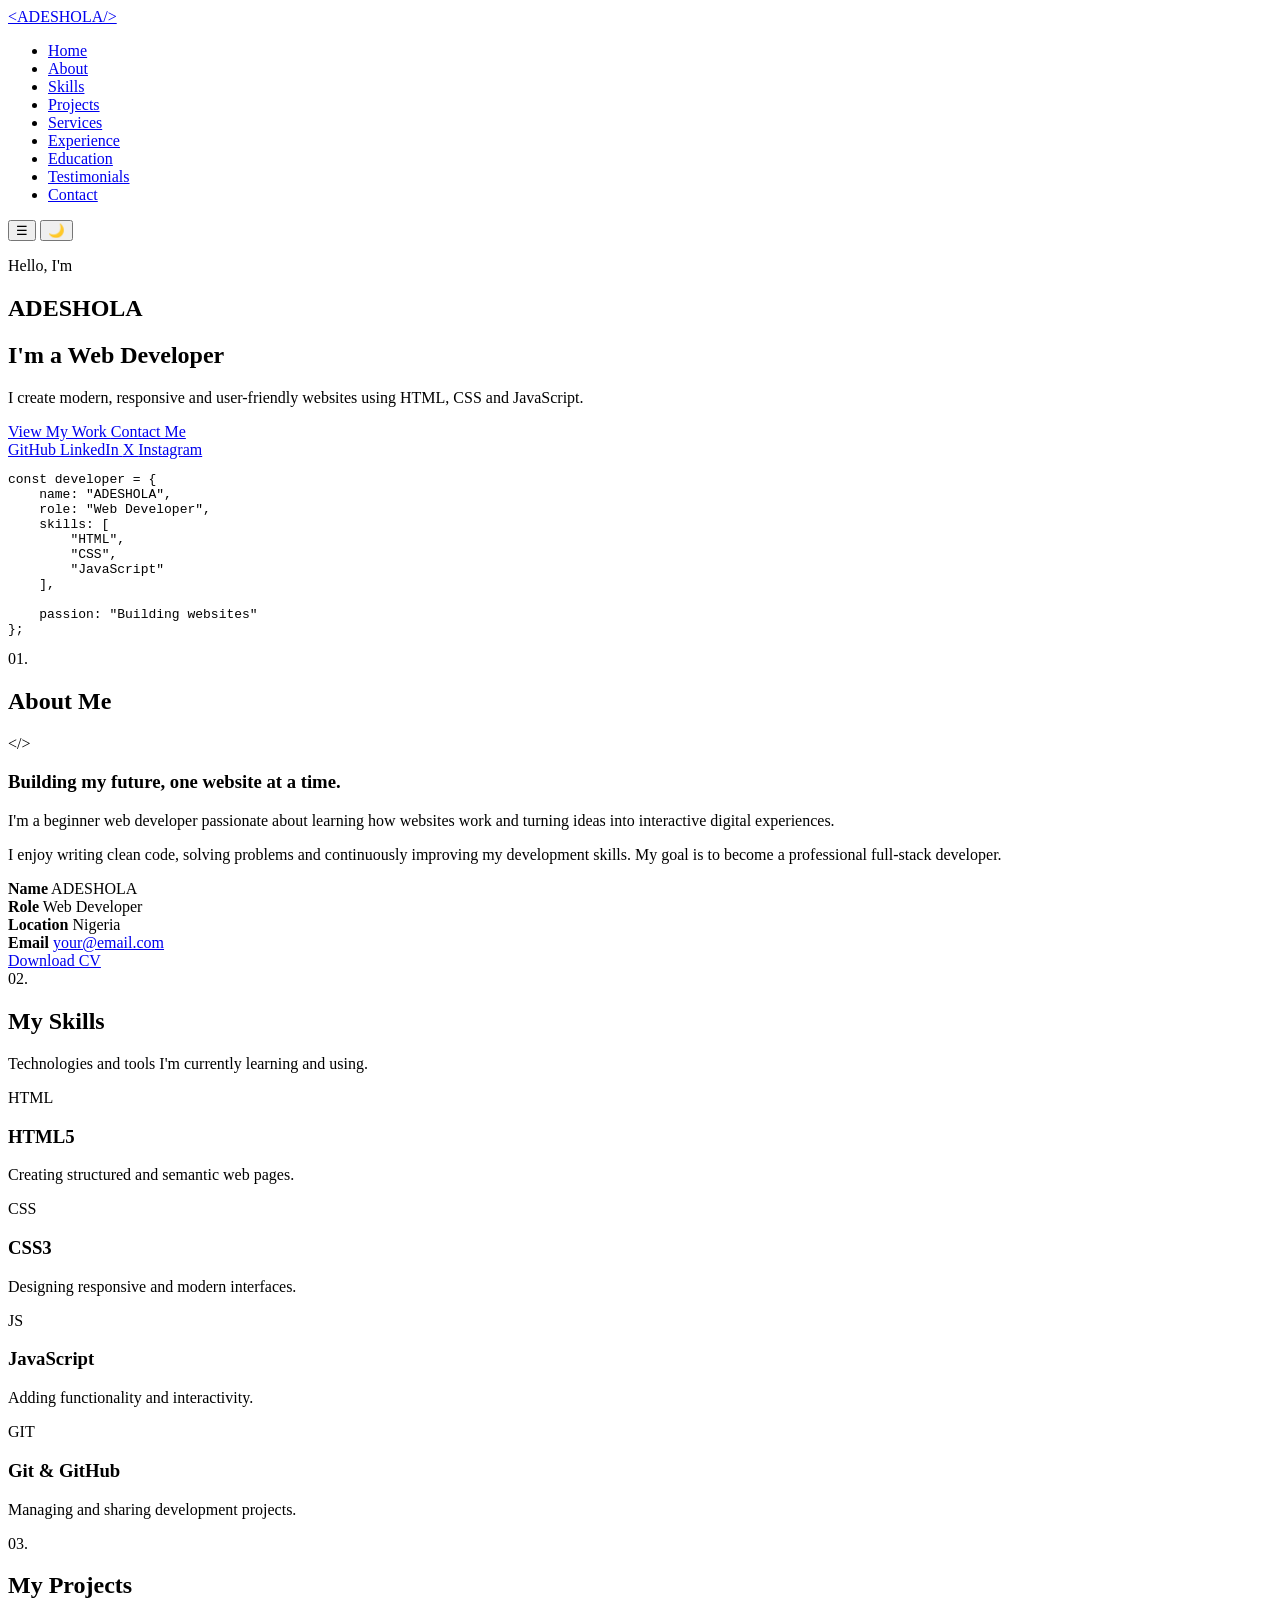
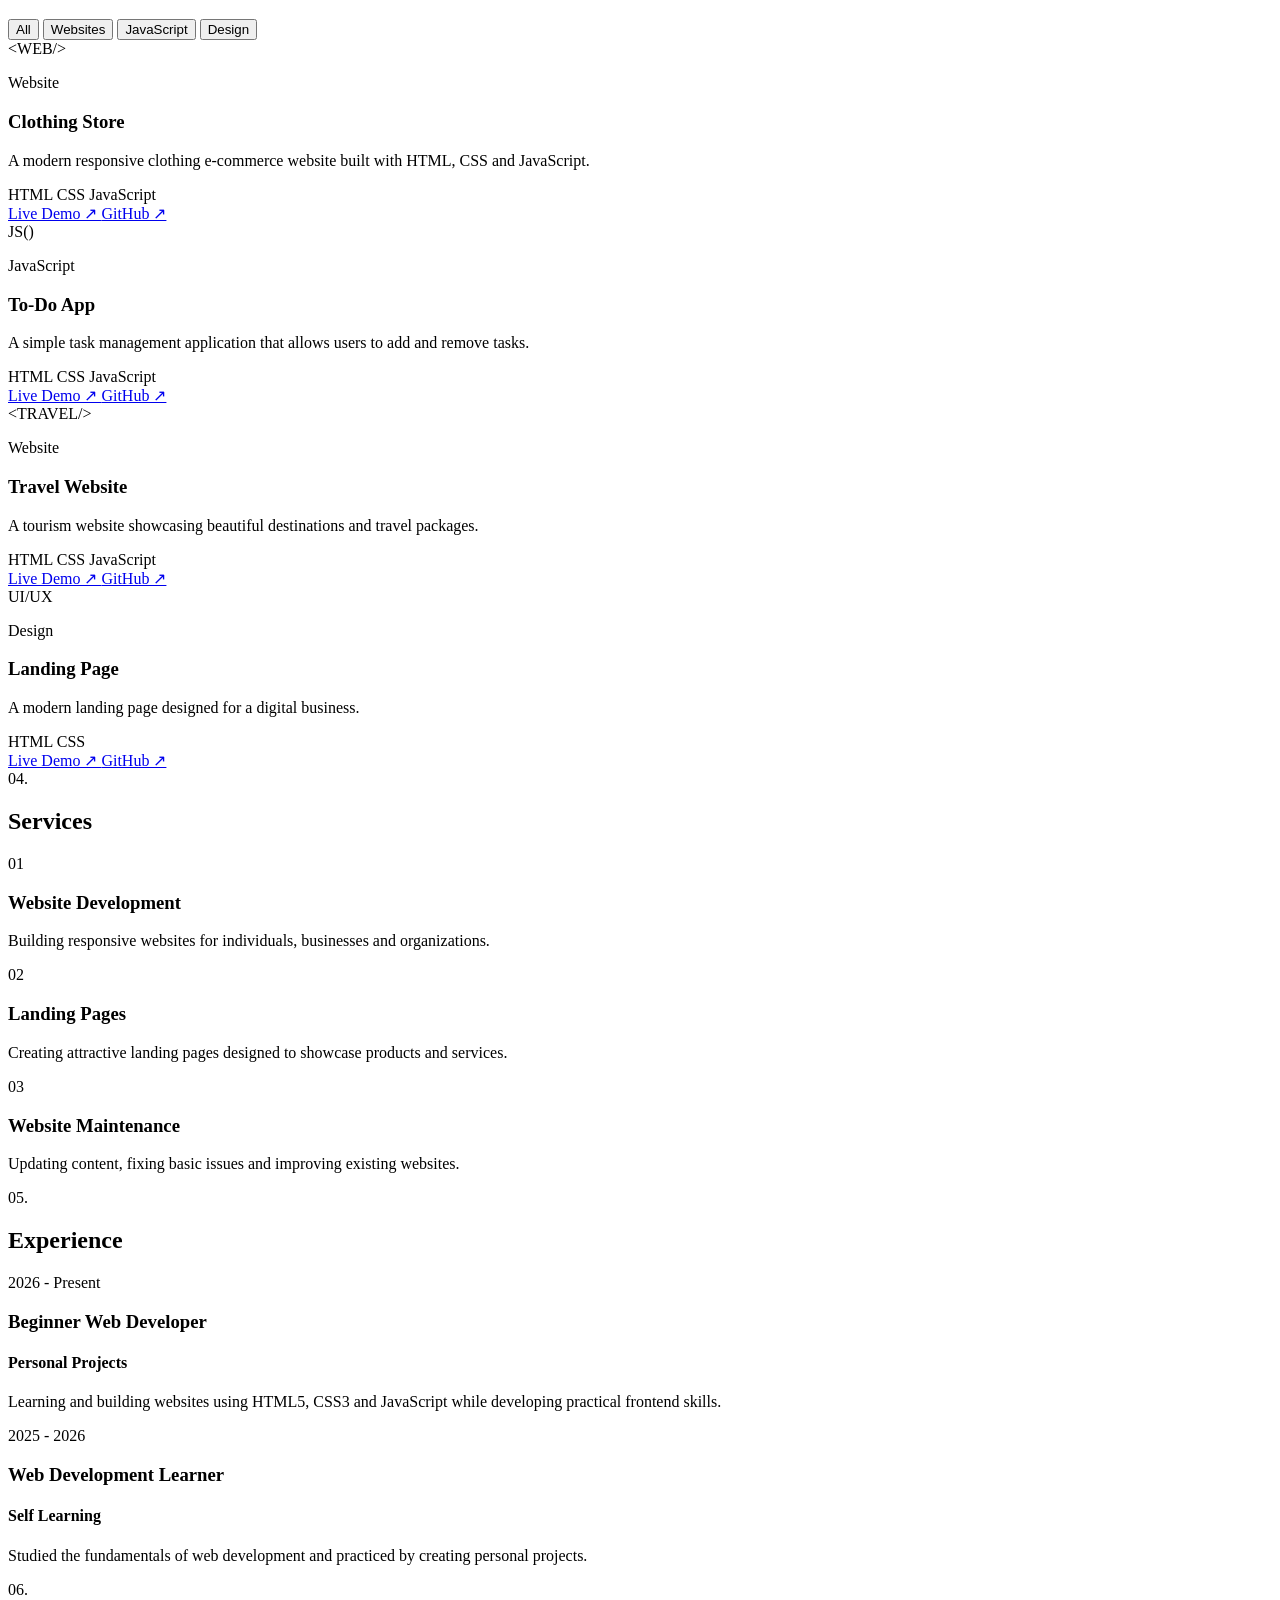
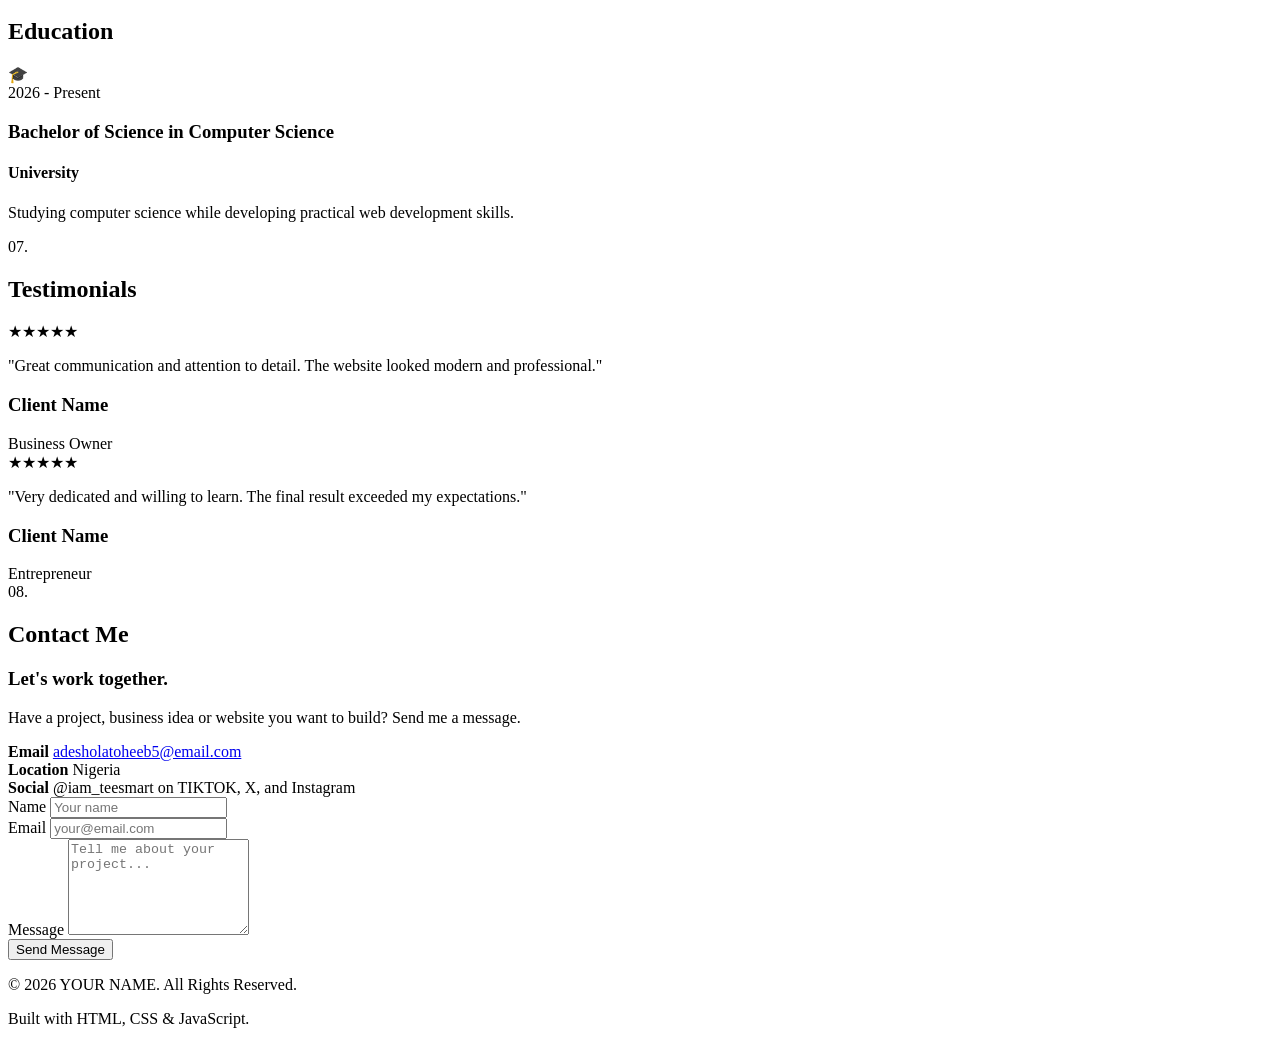
==== index.html @ e604d84c "Rename CHAT PORT/index.html to index.html" ====
<!DOCTYPE html>
<html lang="en">

<head>
    <meta charset="UTF-8">

    <meta name="viewport" content="width=device-width, initial-scale=1.0">

    <meta
        name="description"
        content="ADESHOLA - Beginner web developer portfolio showcasing projects, skills and services."
    >

    <meta
        name="theme-color"
        content="#080b12"
    >

    <title>ADESHOLA | Web Developer</title>

    <!-- Google Fonts -->
    <link rel="preconnect" href="https://fonts.googleapis.com">

    <link rel="preconnect" href="https://fonts.gstatic.com" crossorigin>

    <link
        href="https://fonts.googleapis.com/css2?family=Inter:wght@400;500;600;700;800&family=JetBrains+Mono:wght@400;500;600&display=swap"
        rel="stylesheet"
    >

    <!-- Main stylesheet -->
    <link rel="stylesheet" href="style.css">
</head>


<body>

    <!-- ================= HEADER ================= -->

    <header class="header">

        <nav
            class="navbar container"
            aria-label="Main navigation"
        >

            <!-- Logo -->
            <a
                href="#home"
                class="logo"
                aria-label="Go to homepage"
            >
                &lt;ADESHOLA/&gt;
            </a>


            <!-- Navigation menu -->
            <ul
                class="nav-menu"
                id="navMenu"
            >

                <li>
                    <a href="#home">Home</a>
                </li>

                <li>
                    <a href="#about">About</a>
                </li>

                <li>
                    <a href="#skills">Skills</a>
                </li>

                <li>
                    <a href="#projects">Projects</a>
                </li>

                <li>
                    <a href="#services">Services</a>
                </li>

                <li>
                    <a href="#experience">Experience</a>
                </li>

                <li>
                    <a href="#education">Education</a>
                </li>

                <li>
                    <a href="#testimonials">Testimonials</a>
                </li>

                <li>
                    <a href="#contact">Contact</a>
                </li>

            </ul>


            <!-- Mobile menu button -->
            <button
                type="button"
                class="menu-toggle"
                id="menuToggle"
                aria-label="Open navigation menu"
                aria-controls="navMenu"
                aria-expanded="false"
            >
                <span aria-hidden="true">☰</span>
            </button>


            <!-- Theme toggle -->
            <button
                type="button"
                id="themeToggle"
                class="theme-toggle"
                aria-label="Switch to light mode"
                aria-pressed="false"
            >
                <span aria-hidden="true">🌙</span>
            </button>

        </nav>

    </header>


    <!-- ================= MAIN CONTENT ================= -->

    <main>

        <!-- ================= HERO ================= -->

        <section
            class="hero"
            id="home"
            aria-labelledby="hero-title"
        >

            <div
                class="hero-bg"
                aria-hidden="true"
            ></div>


            <div class="container hero-content">

                <div class="hero-text">

                    <p class="intro">
                        Hello, I'm
                    </p>


                    <h1 id="hero-title">
                        ADESHOLA
                    </h1>


                    <h2>
                        I'm a
                        <span
                            id="typing"
                            aria-live="polite"
                        >
                            Web Developer
                        </span>
                    </h2>


                    <p class="hero-description">
                        I create modern, responsive and user-friendly
                        websites using HTML, CSS and JavaScript.
                    </p>


                    <div class="hero-buttons">

                        <a
                            href="#projects"
                            class="btn primary-btn"
                        >
                            View My Work
                        </a>


                        <a
                            href="#contact"
                            class="btn secondary-btn"
                        >
                            Contact Me
                        </a>

                    </div>


                    <!-- Social links -->
                    <div
                        class="social-links"
                        aria-label="Social media links"
                    >

                        <!-- Replace these URLs with your actual profiles -->

                        <a
                            href="https://github.com/"
                            target="_blank"
                            rel="noopener noreferrer"
                            aria-label="Visit GitHub"
                        >
                            GitHub
                        </a>


                        <a
                            href="https://www.linkedin.com/"
                            target="_blank"
                            rel="noopener noreferrer"
                            aria-label="Visit LinkedIn"
                        >
                            LinkedIn
                        </a>


                        <a
                            href="https://x.com/"
                            target="_blank"
                            rel="noopener noreferrer"
                            aria-label="Visit X"
                        >
                            X
                        </a>


                        <a
                            href="https://www.instagram.com/"
                            target="_blank"
                            rel="noopener noreferrer"
                            aria-label="Visit Instagram"
                        >
                            Instagram
                        </a>

                    </div>

                </div>


                <!-- Developer code window -->

                <div
                    class="hero-code"
                    aria-hidden="true"
                >

                    <div class="code-window">

                        <div class="window-header">

                            <span></span>
                            <span></span>
                            <span></span>

                        </div>


                        <div class="code-content">

<pre><span class="code-purple">const</span> developer = {
    name: <span class="code-green">"ADESHOLA"</span>,
    role: <span class="code-green">"Web Developer"</span>,
    skills: [
        <span class="code-green">"HTML"</span>,
        <span class="code-green">"CSS"</span>,
        <span class="code-green">"JavaScript"</span>
    ],

    passion: <span class="code-green">"Building websites"</span>
};</pre>

                        </div>

                    </div>

                </div>

            </div>

        </section>


        <!-- ================= ABOUT ================= -->

        <section
            class="section"
            id="about"
            aria-labelledby="about-title"
        >

            <div class="container">

                <div class="section-heading">

                    <span aria-hidden="true">01.</span>

                    <h2 id="about-title">
                        About Me
                    </h2>

                </div>


                <div class="about-grid">

                    <div
                        class="about-image"
                        aria-hidden="true"
                    >

                        <div class="profile-placeholder">
                            &lt;/&gt;
                        </div>

                    </div>


                    <div class="about-text">

                        <h3>
                            Building my future, one website at a time.
                        </h3>


                        <p>
                            I'm a beginner web developer passionate about
                            learning how websites work and turning ideas
                            into interactive digital experiences.
                        </p>


                        <p>
                            I enjoy writing clean code, solving problems
                            and continuously improving my development skills.
                            My goal is to become a professional full-stack
                            developer.
                        </p>


                        <div class="about-info">

                            <div>
                                <strong>Name</strong>
                                <span>ADESHOLA</span>
                            </div>


                            <div>
                                <strong>Role</strong>
                                <span>Web Developer</span>
                            </div>


                            <div>
                                <strong>Location</strong>
                                <span>Nigeria</span>
                            </div>


                            <div>
                                <strong>Email</strong>
                                <a href="mailto:your@email.com">
                                    your@email.com
                                </a>
                            </div>

                        </div>


                        <!-- Put your CV inside assets/cv.pdf -->
                        <a
                            href="assets/cv.pdf"
                            download
                            class="btn primary-btn"
                            aria-label="Download YOUR NAME's CV"
                        >
                            Download CV
                        </a>

                    </div>

                </div>

            </div>

        </section>


        <!-- ================= SKILLS ================= -->

        <section
            class="section skills-section"
            id="skills"
            aria-labelledby="skills-title"
        >

            <div class="container">

                <div class="section-heading">

                    <span aria-hidden="true">02.</span>

                    <h2 id="skills-title">
                        My Skills
                    </h2>

                </div>


                <p class="section-intro">
                    Technologies and tools I'm currently learning and using.
                </p>


                <div class="skills-grid">

                    <article class="skill-card">

                        <div
                            class="skill-icon"
                            aria-hidden="true"
                        >
                            HTML
                        </div>

                        <h3>HTML5</h3>

                        <p>
                            Creating structured and semantic web pages.
                        </p>

                        <div
                            class="skill-bar"
                            role="progressbar"
                            aria-label="HTML skill level"
                            aria-valuemin="0"
                            aria-valuemax="100"
                            aria-valuenow="90"
                        >
                            <span style="width: 90%;"></span>
                        </div>

                    </article>


                    <article class="skill-card">

                        <div
                            class="skill-icon"
                            aria-hidden="true"
                        >
                            CSS
                        </div>

                        <h3>CSS3</h3>

                        <p>
                            Designing responsive and modern interfaces.
                        </p>

                        <div
                            class="skill-bar"
                            role="progressbar"
                            aria-label="CSS skill level"
                            aria-valuemin="0"
                            aria-valuemax="100"
                            aria-valuenow="80"
                        >
                            <span style="width: 80%;"></span>
                        </div>

                    </article>


                    <article class="skill-card">

                        <div
                            class="skill-icon"
                            aria-hidden="true"
                        >
                            JS
                        </div>

                        <h3>JavaScript</h3>

                        <p>
                            Adding functionality and interactivity.
                        </p>

                        <div
                            class="skill-bar"
                            role="progressbar"
                            aria-label="JavaScript skill level"
                            aria-valuemin="0"
                            aria-valuemax="100"
                            aria-valuenow="65"
                        >
                            <span style="width: 65%;"></span>
                        </div>

                    </article>


                    <article class="skill-card">

                        <div
                            class="skill-icon"
                            aria-hidden="true"
                        >
                            GIT
                        </div>

                        <h3>Git &amp; GitHub</h3>

                        <p>
                            Managing and sharing development projects.
                        </p>

                        <div
                            class="skill-bar"
                            role="progressbar"
                            aria-label="Git and GitHub skill level"
                            aria-valuemin="0"
                            aria-valuemax="100"
                            aria-valuenow="60"
                        >
                            <span style="width: 60%;"></span>
                        </div>

                    </article>

                </div>

            </div>

        </section>


        <!-- ================= PROJECTS ================= -->

        <section
            class="section"
            id="projects"
            aria-labelledby="projects-title"
        >

            <div class="container">

                <div class="section-heading">

                    <span aria-hidden="true">03.</span>

                    <h2 id="projects-title">
                        My Projects
                    </h2>

                </div>


                <!-- Project filters -->

                <div
                    class="filter-buttons"
                    role="group"
                    aria-label="Filter projects"
                >

                    <button
                        type="button"
                        class="filter-btn active"
                        data-filter="all"
                        aria-pressed="true"
                    >
                        All
                    </button>


                    <button
                        type="button"
                        class="filter-btn"
                        data-filter="web"
                        aria-pressed="false"
                    >
                        Websites
                    </button>


                    <button
                        type="button"
                        class="filter-btn"
                        data-filter="javascript"
                        aria-pressed="false"
                    >
                        JavaScript
                    </button>


                    <button
                        type="button"
                        class="filter-btn"
                        data-filter="design"
                        aria-pressed="false"
                    >
                        Design
                    </button>

                </div>


                <div class="projects-grid">


                    <!-- Project 1 -->

                    <article
                        class="project-card"
                        data-category="web"
                    >

                        <div
                            class="project-image"
                            aria-hidden="true"
                        >
                            <span>&lt;WEB/&gt;</span>
                        </div>


                        <div class="project-content">

                            <p class="project-type">
                                Website
                            </p>


                            <h3>
                                Clothing Store
                            </h3>


                            <p>
                                A modern responsive clothing
                                e-commerce website built with HTML,
                                CSS and JavaScript.
                            </p>


                            <div
                                class="project-tech"
                                aria-label="Technologies used"
                            >
                                <span>HTML</span>
                                <span>CSS</span>
                                <span>JavaScript</span>
                            </div>


                            <div class="project-links">

                                <!-- Replace # with your actual project URL -->

                                <a
                                    href="#contact"
                                    aria-label="Request a demo of Clothing Store project"
                                >
                                    Live Demo ↗
                                </a>


                                <a
                                    href="https://github.com/"
                                    target="_blank"
                                    rel="noopener noreferrer"
                                    aria-label="View Clothing Store source code on GitHub"
                                >
                                    GitHub ↗
                                </a>

                            </div>

                        </div>

                    </article>


                    <!-- Project 2 -->

                    <article
                        class="project-card"
                        data-category="javascript"
                    >

                        <div
                            class="project-image"
                            aria-hidden="true"
                        >
                            <span>JS()</span>
                        </div>


                        <div class="project-content">

                            <p class="project-type">
                                JavaScript
                            </p>


                            <h3>
                                To-Do App
                            </h3>


                            <p>
                                A simple task management application
                                that allows users to add and remove tasks.
                            </p>


                            <div
                                class="project-tech"
                                aria-label="Technologies used"
                            >
                                <span>HTML</span>
                                <span>CSS</span>
                                <span>JavaScript</span>
                            </div>


                            <div class="project-links">

                                <a
                                    href="#contact"
                                    aria-label="Request a demo of To-Do App project"
                                >
                                    Live Demo ↗
                                </a>


                                <a
                                    href="https://github.com/"
                                    target="_blank"
                                    rel="noopener noreferrer"
                                    aria-label="View To-Do App source code on GitHub"
                                >
                                    GitHub ↗
                                </a>

                            </div>

                        </div>

                    </article>


                    <!-- Project 3 -->

                    <article
                        class="project-card"
                        data-category="web"
                    >

                        <div
                            class="project-image"
                            aria-hidden="true"
                        >
                            <span>&lt;TRAVEL/&gt;</span>
                        </div>


                        <div class="project-content">

                            <p class="project-type">
                                Website
                            </p>


                            <h3>
                                Travel Website
                            </h3>


                            <p>
                                A tourism website showcasing beautiful
                                destinations and travel packages.
                            </p>


                            <div
                                class="project-tech"
                                aria-label="Technologies used"
                            >
                                <span>HTML</span>
                                <span>CSS</span>
                                <span>JavaScript</span>
                            </div>


                            <div class="project-links">

                                <a
                                    href="#contact"
                                    aria-label="Request a demo of Travel Website project"
                                >
                                    Live Demo ↗
                                </a>


                                <a
                                    href="https://github.com/"
                                    target="_blank"
                                    rel="noopener noreferrer"
                                    aria-label="View Travel Website source code on GitHub"
                                >
                                    GitHub ↗
                                </a>

                            </div>

                        </div>

                    </article>


                    <!-- Project 4 -->

                    <article
                        class="project-card"
                        data-category="design"
                    >

                        <div
                            class="project-image"
                            aria-hidden="true"
                        >
                            <span>UI/UX</span>
                        </div>


                        <div class="project-content">

                            <p class="project-type">
                                Design
                            </p>


                            <h3>
                                Landing Page
                            </h3>


                            <p>
                                A modern landing page designed for
                                a digital business.
                            </p>


                            <div
                                class="project-tech"
                                aria-label="Technologies used"
                            >
                                <span>HTML</span>
                                <span>CSS</span>
                            </div>


                            <div class="project-links">

                                <a
                                    href="#contact"
                                    aria-label="Request a demo of Landing Page project"
                                >
                                    Live Demo ↗
                                </a>


                                <a
                                    href="https://github.com/"
                                    target="_blank"
                                    rel="noopener noreferrer"
                                    aria-label="View Landing Page source code on GitHub"
                                >
                                    GitHub ↗
                                </a>

                            </div>

                        </div>

                    </article>

                </div>

            </div>

        </section>


        <!-- ================= SERVICES ================= -->

        <section
            class="section services-section"
            id="services"
            aria-labelledby="services-title"
        >

            <div class="container">

                <div class="section-heading">

                    <span aria-hidden="true">04.</span>

                    <h2 id="services-title">
                        Services
                    </h2>

                </div>


                <div class="services-grid">

                    <article class="service-card">

                        <div class="service-number">
                            01
                        </div>

                        <h3>
                            Website Development
                        </h3>

                        <p>
                            Building responsive websites for individuals,
                            businesses and organizations.
                        </p>

                    </article>


                    <article class="service-card">

                        <div class="service-number">
                            02
                        </div>

                        <h3>
                            Landing Pages
                        </h3>

                        <p>
                            Creating attractive landing pages designed
                            to showcase products and services.
                        </p>

                    </article>


                    <article class="service-card">

                        <div class="service-number">
                            03
                        </div>

                        <h3>
                            Website Maintenance
                        </h3>

                        <p>
                            Updating content, fixing basic issues and
                            improving existing websites.
                        </p>

                    </article>

                </div>

            </div>

        </section>


        <!-- ================= EXPERIENCE ================= -->

        <section
            class="section"
            id="experience"
            aria-labelledby="experience-title"
        >

            <div class="container">

                <div class="section-heading">

                    <span aria-hidden="true">05.</span>

                    <h2 id="experience-title">
                        Experience
                    </h2>

                </div>


                <div class="timeline">

                    <article class="timeline-item">

                        <div
                            class="timeline-dot"
                            aria-hidden="true"
                        ></div>


                        <div class="timeline-content">

                            <span>
                                2026 - Present
                            </span>

                            <h3>
                                Beginner Web Developer
                            </h3>

                            <h4>
                                Personal Projects
                            </h4>

                            <p>
                                Learning and building websites using
                                HTML5, CSS3 and JavaScript while
                                developing practical frontend skills.
                            </p>

                        </div>

                    </article>


                    <article class="timeline-item">

                        <div
                            class="timeline-dot"
                            aria-hidden="true"
                        ></div>


                        <div class="timeline-content">

                            <span>
                                2025 - 2026
                            </span>

                            <h3>
                                Web Development Learner
                            </h3>

                            <h4>
                                Self Learning
                            </h4>

                            <p>
                                Studied the fundamentals of web development
                                and practiced by creating personal projects.
                            </p>

                        </div>

                    </article>

                </div>

            </div>

        </section>


        <!-- ================= EDUCATION ================= -->

        <section
            class="section education-section"
            id="education"
            aria-labelledby="education-title"
        >

            <div class="container">

                <div class="section-heading">

                    <span aria-hidden="true">06.</span>

                    <h2 id="education-title">
                        Education
                    </h2>

                </div>


                <article class="education-card">

                    <div
                        class="education-icon"
                        aria-hidden="true"
                    >
                        🎓
                    </div>


                    <div>

                        <span>
                            2026 - Present
                        </span>

                        <h3>
                            Bachelor of Science in Computer Science
                        </h3>

                        <h4>
                            University
                        </h4>

                        <p>
                            Studying computer science while developing
                            practical web development skills.
                        </p>

                    </div>

                </article>

            </div>

        </section>


        <!-- ================= TESTIMONIALS ================= -->

        <section
            class="section"
            id="testimonials"
            aria-labelledby="testimonials-title"
        >

            <div class="container">

                <div class="section-heading">

                    <span aria-hidden="true">07.</span>

                    <h2 id="testimonials-title">
                        Testimonials
                    </h2>

                </div>


                <div class="testimonials-grid">

                    <article class="testimonial-card">

                        <div
                            class="stars"
                            aria-label="5 out of 5 stars"
                        >
                            ★★★★★
                        </div>

                        <p>
                            "Great communication and attention to detail.
                            The website looked modern and professional."
                        </p>

                        <h3>
                            Client Name
                        </h3>

                        <span>
                            Business Owner
                        </span>

                    </article>


                    <article class="testimonial-card">

                        <div
                            class="stars"
                            aria-label="5 out of 5 stars"
                        >
                            ★★★★★
                        </div>

                        <p>
                            "Very dedicated and willing to learn.
                            The final result exceeded my expectations."
                        </p>

                        <h3>
                            Client Name
                        </h3>

                        <span>
                            Entrepreneur
                        </span>

                    </article>

                </div>

            </div>

        </section>


        <!-- ================= CONTACT ================= -->

        <section
            class="section contact-section"
            id="contact"
            aria-labelledby="contact-title"
        >

            <div class="container">

                <div class="section-heading">

                    <span aria-hidden="true">08.</span>

                    <h2 id="contact-title">
                        Contact Me
                    </h2>

                </div>


                <div class="contact-grid">

                    <div class="contact-info">

                        <h3>
                            Let's work together.
                        </h3>


                        <p>
                            Have a project, business idea or website
                            you want to build? Send me a message.
                        </p>


                        <div class="contact-item">

                            <strong>
                                Email
                            </strong>

                            <a href="mailto:adesholatoheeb5@email.com">
                                adesholatoheeb5@email.com
                            </a>

                        </div>


                        <div class="contact-item">

                            <strong>
                                Location
                            </strong>

                            <span>
                                Nigeria
                            </span>

                        </div>


                        <div class="contact-item">

                            <strong>
                                Social
                            </strong>

                            <span>
                                @iam_teesmart on TIKTOK, X, and Instagram
                            </span>

                        </div>

                    </div>


                    <!-- Contact form -->

                    <form
                        class="contact-form"
                        id="contactForm"
                        novalidate
                    >

                        <div class="form-group">

                            <label for="name">
                                Name
                            </label>

                            <input
                                type="text"
                                id="name"
                                name="name"
                                placeholder="Your name"
                                autocomplete="name"
                                required
                            >

                        </div>


                        <div class="form-group">

                            <label for="email">
                                Email
                            </label>

                            <input
                                type="email"
                                id="email"
                                name="email"
                                placeholder="your@email.com"
                                autocomplete="email"
                                required
                            >

                        </div>


                        <div class="form-group">

                            <label for="message">
                                Message
                            </label>

                            <textarea
                                id="message"
                                name="message"
                                rows="6"
                                placeholder="Tell me about your project..."
                                required
                            ></textarea>

                        </div>


                        <button
                            type="submit"
                            class="btn primary-btn"
                        >
                            Send Message
                        </button>


                        <p
                            id="formMessage"
                            role="status"
                            aria-live="polite"
                        ></p>

                    </form>

                </div>

            </div>

        </section>

    </main>


    <!-- ================= FOOTER ================= -->

    <footer class="footer">

        <div class="container">

            <p>
                © <span id="currentYear">2026</span>
                YOUR NAME. All Rights Reserved.
            </p>

            <p>
                Built with HTML, CSS &amp; JavaScript.
            </p>

        </div>

    </footer>


    <!-- JavaScript -->
    <script src="script.js"></script>

</body>

</html>
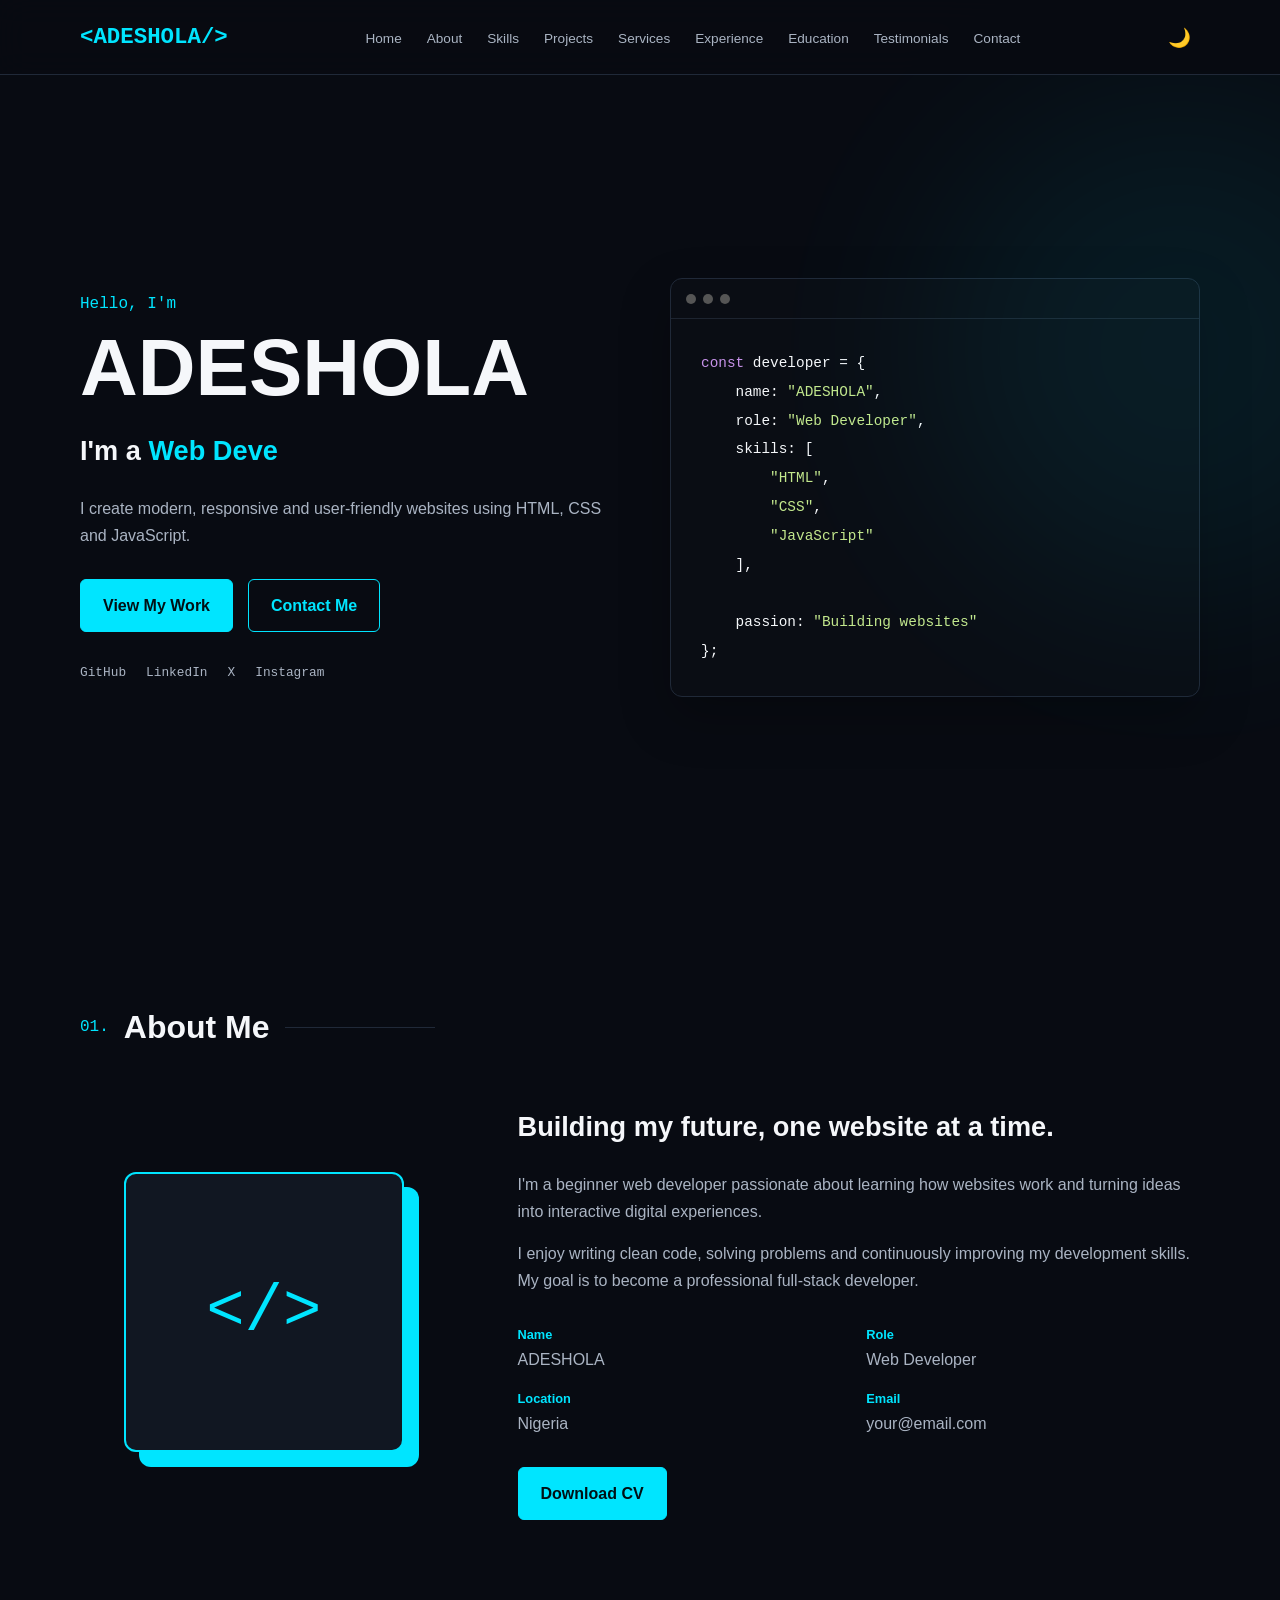
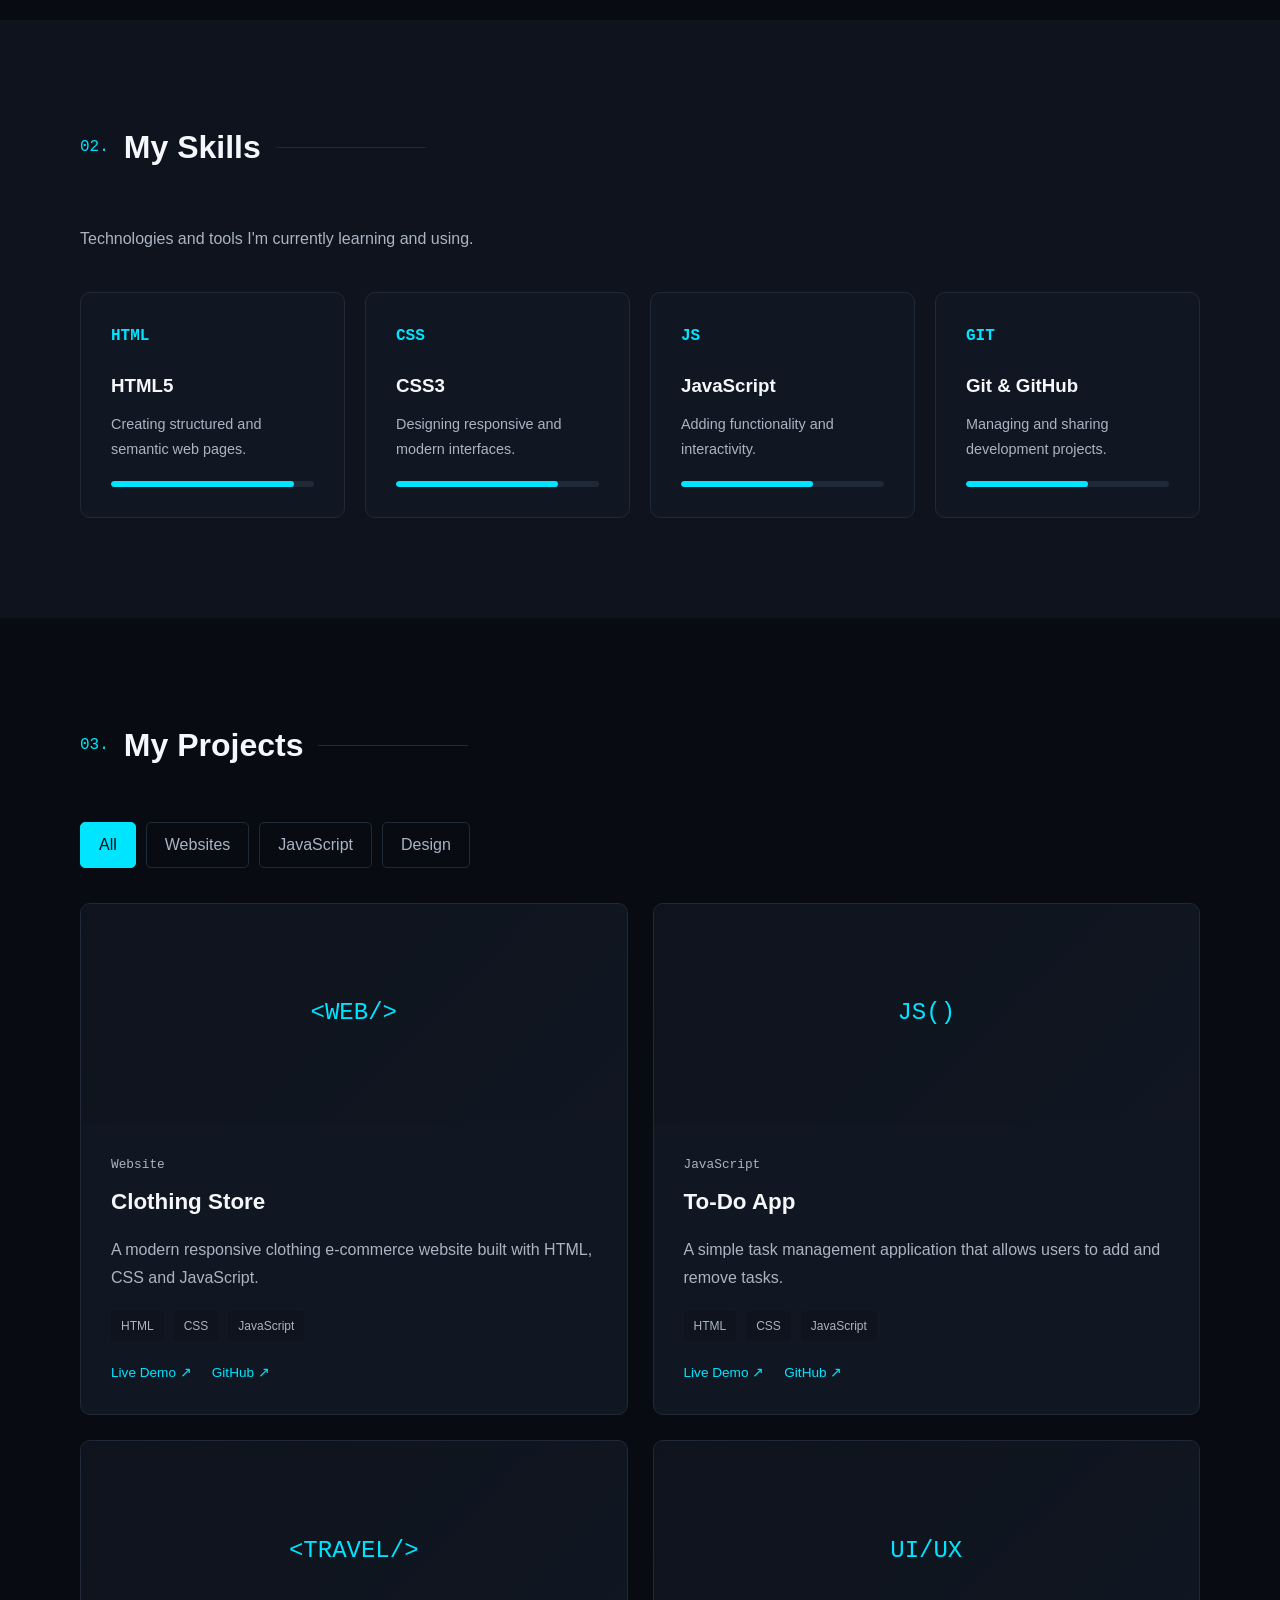
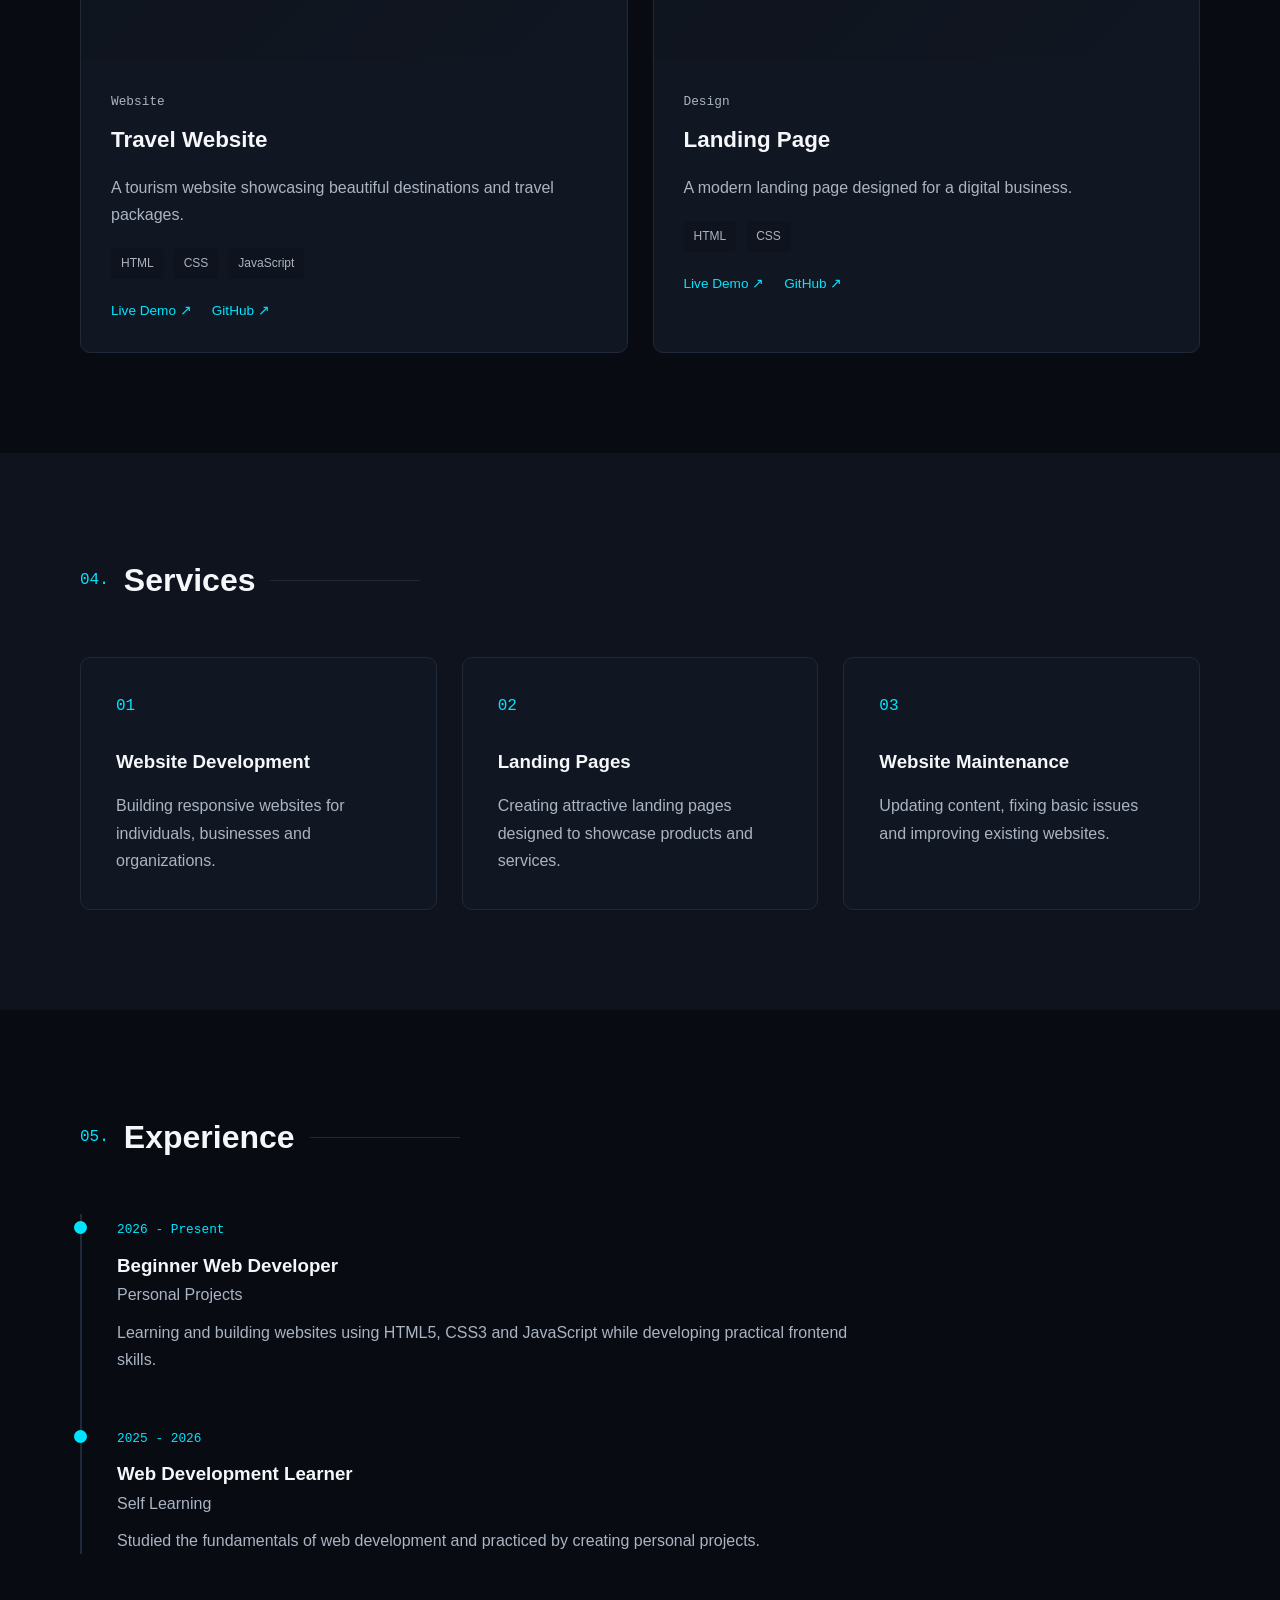
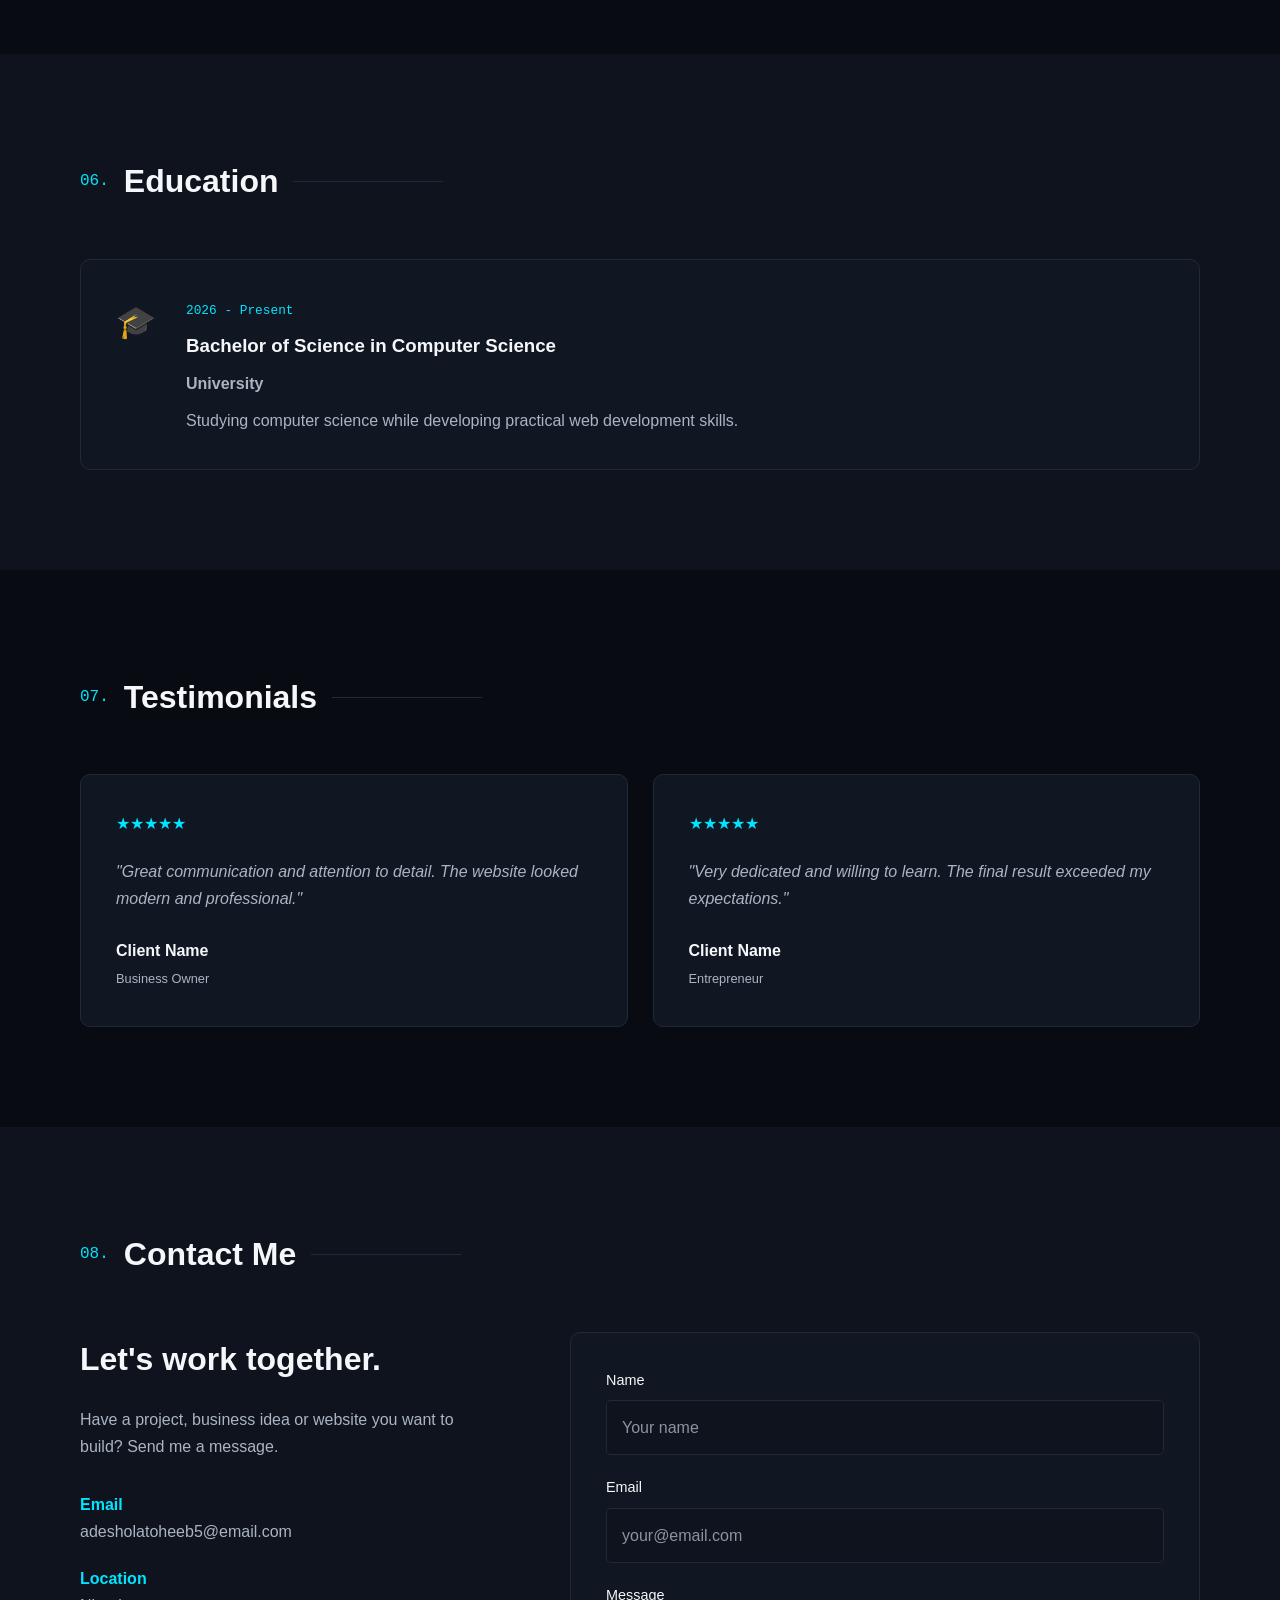
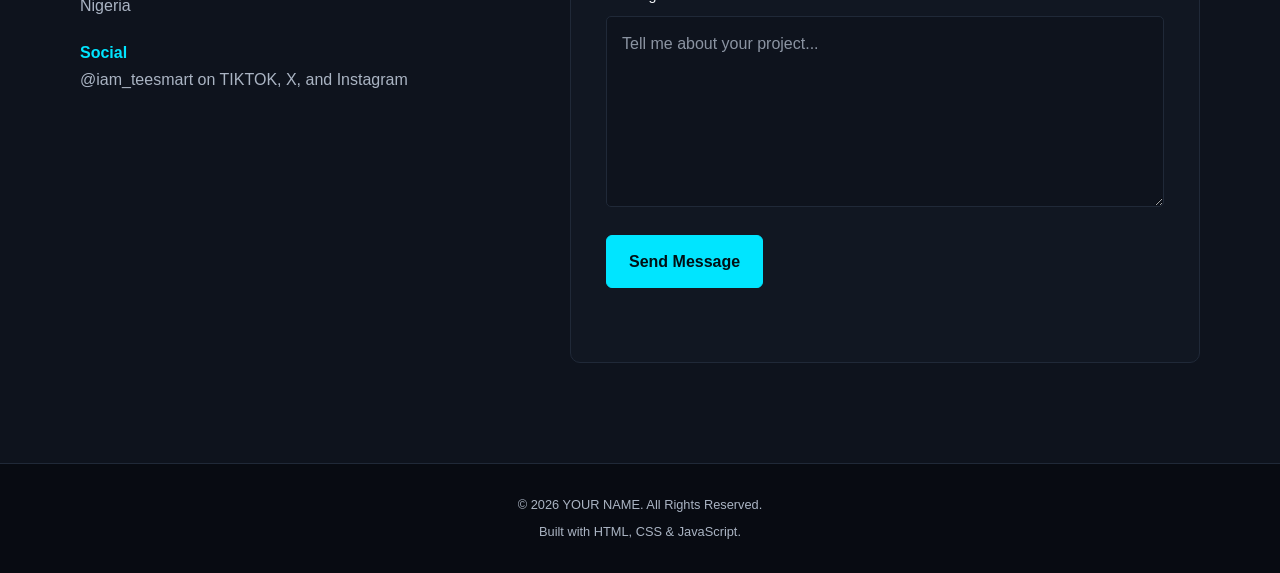
==== commit aff3259a: "Update print statement from 'Hello' to 'Goodbye'" ====
--- a/index.html
+++ b/index.html
@@ -206,7 +206,7 @@
                         <!-- Replace these URLs with your actual profiles -->
 
                         <a
-                            href="https://github.com/"
+                            href="https://github.com/Teesmartt"
                             target="_blank"
                             rel="noopener noreferrer"
                             aria-label="Visit GitHub"
--- a/style.css
+++ b/style.css
@@ -0,0 +1,1803 @@
+
+/* =========================================
+   GLOBAL VARIABLES
+========================================= */
+
+:root {
+    --bg-color: #080b12;
+    --bg-secondary: #0e131d;
+    --card-color: #111722;
+
+    --text-color: #f5f7fa;
+    --text-secondary: #aab4c3;
+
+    --primary-color: #00e5ff;
+    --primary-dark: #00a9bd;
+
+    --border-color: #202938;
+
+    --shadow: 0 20px 50px rgba(0, 0, 0, 0.25);
+
+    --transition: 0.3s ease;
+
+    --header-height: 75px;
+}
+
+
+/* =========================================
+   LIGHT MODE
+========================================= */
+
+body.light-mode {
+    --bg-color: #f5f7fa;
+    --bg-secondary: #ffffff;
+    --card-color: #ffffff;
+
+    --text-color: #10141c;
+    --text-secondary: #5d6675;
+
+    --primary-color: #007d91;
+    --primary-dark: #005e6d;
+
+    --border-color: #dfe4ea;
+
+    --shadow: 0 20px 50px rgba(0, 0, 0, 0.1);
+}
+
+
+/* =========================================
+   RESET
+========================================= */
+
+* {
+    margin: 0;
+    padding: 0;
+    box-sizing: border-box;
+}
+
+
+html {
+    scroll-behavior: smooth;
+    scroll-padding-top: var(--header-height);
+}
+
+
+body {
+    min-width: 320px;
+
+    font-family: "Inter", sans-serif;
+
+    background: var(--bg-color);
+    color: var(--text-color);
+
+    line-height: 1.7;
+
+    overflow-x: hidden;
+
+    transition:
+        background var(--transition),
+        color var(--transition);
+}
+
+
+body,
+button,
+input,
+textarea {
+    transition:
+        background-color var(--transition),
+        color var(--transition),
+        border-color var(--transition);
+}
+
+
+a {
+    text-decoration: none;
+    color: inherit;
+}
+
+
+ul {
+    list-style: none;
+}
+
+
+button,
+input,
+textarea {
+    font: inherit;
+}
+
+
+button {
+    cursor: pointer;
+}
+
+
+/* Remove default outline only when
+   we provide our own focus style. */
+
+:focus-visible {
+    outline: 3px solid var(--primary-color);
+    outline-offset: 4px;
+}
+
+
+/* =========================================
+   CONTAINER
+========================================= */
+
+.container {
+    width: min(1120px, 90%);
+    margin-inline: auto;
+}
+
+
+/* =========================================
+   HEADER
+========================================= */
+
+.header {
+    position: fixed;
+
+    top: 0;
+    left: 0;
+
+    width: 100%;
+
+    height: var(--header-height);
+
+    z-index: 1000;
+
+    background: rgba(8, 11, 18, 0.88);
+
+    backdrop-filter: blur(15px);
+    -webkit-backdrop-filter: blur(15px);
+
+    border-bottom: 1px solid var(--border-color);
+}
+
+
+body.light-mode .header {
+    background: rgba(255, 255, 255, 0.9);
+}
+
+
+.navbar {
+    min-height: var(--header-height);
+
+    display: flex;
+
+    align-items: center;
+
+    justify-content: space-between;
+}
+
+
+.logo {
+    flex-shrink: 0;
+
+    font-family: "JetBrains Mono", monospace;
+
+    font-size: 1.4rem;
+
+    font-weight: 700;
+
+    color: var(--primary-color);
+}
+
+
+.nav-menu {
+    display: flex;
+
+    align-items: center;
+
+    gap: 25px;
+}
+
+
+.nav-menu a {
+    position: relative;
+
+    font-size: 0.85rem;
+
+    color: var(--text-secondary);
+
+    transition: color var(--transition);
+}
+
+
+.nav-menu a::after {
+    content: "";
+
+    position: absolute;
+
+    left: 0;
+    bottom: -7px;
+
+    width: 0;
+    height: 2px;
+
+    background: var(--primary-color);
+
+    transition: width var(--transition);
+}
+
+
+.nav-menu a:hover,
+.nav-menu a:focus-visible {
+    color: var(--primary-color);
+}
+
+
+.nav-menu a:hover::after,
+.nav-menu a:focus-visible::after {
+    width: 100%;
+}
+
+
+.theme-toggle,
+.menu-toggle {
+    width: 42px;
+    height: 42px;
+
+    display: flex;
+
+    align-items: center;
+    justify-content: center;
+
+    background: transparent;
+
+    border: 1px solid transparent;
+
+    border-radius: 6px;
+
+    color: var(--text-color);
+
+    font-size: 1.15rem;
+}
+
+
+.theme-toggle:hover,
+.menu-toggle:hover {
+    border-color: var(--border-color);
+
+    color: var(--primary-color);
+}
+
+
+.menu-toggle {
+    display: none;
+}
+
+
+/* =========================================
+   HERO
+========================================= */
+
+.hero {
+    min-height: 100vh;
+
+    min-height: 100svh;
+
+    display: flex;
+
+    align-items: center;
+
+    position: relative;
+
+    overflow: hidden;
+
+    padding-top: var(--header-height);
+}
+
+
+.hero-bg {
+    position: absolute;
+
+    width: 500px;
+    height: 500px;
+
+    background: var(--primary-color);
+
+    opacity: 0.07;
+
+    border-radius: 50%;
+
+    filter: blur(100px);
+
+    right: -150px;
+    top: 100px;
+
+    pointer-events: none;
+}
+
+
+.hero-content {
+    display: grid;
+
+    grid-template-columns: minmax(0, 1fr) minmax(0, 1fr);
+
+    align-items: center;
+
+    gap: 60px;
+}
+
+
+.hero-text {
+    min-width: 0;
+}
+
+
+.intro {
+    font-family: "JetBrains Mono", monospace;
+
+    color: var(--primary-color);
+
+    margin-bottom: 10px;
+}
+
+
+.hero h1 {
+    font-size: clamp(3rem, 8vw, 5rem);
+
+    line-height: 1;
+
+    overflow-wrap: anywhere;
+
+    margin-bottom: 20px;
+}
+
+
+.hero h2 {
+    min-height: 2.2rem;
+
+    font-size: 1.7rem;
+
+    margin-bottom: 20px;
+}
+
+
+#typing {
+    color: var(--primary-color);
+}
+
+
+.hero-description {
+    max-width: 550px;
+
+    color: var(--text-secondary);
+
+    margin-bottom: 30px;
+}
+
+
+.hero-buttons {
+    display: flex;
+
+    gap: 15px;
+
+    flex-wrap: wrap;
+
+    margin-bottom: 30px;
+}
+
+
+/* =========================================
+   BUTTONS
+========================================= */
+
+.btn {
+    display: inline-flex;
+
+    align-items: center;
+    justify-content: center;
+
+    min-height: 46px;
+
+    padding: 12px 22px;
+
+    border-radius: 6px;
+
+    font-weight: 600;
+
+    border: 1px solid var(--primary-color);
+
+    transition:
+        transform var(--transition),
+        background-color var(--transition),
+        color var(--transition),
+        box-shadow var(--transition);
+}
+
+
+.primary-btn {
+    background: var(--primary-color);
+
+    color: #001015;
+}
+
+
+.primary-btn:hover {
+    transform: translateY(-3px);
+
+    box-shadow:
+        0 10px 30px rgba(0, 229, 255, 0.2);
+}
+
+
+.secondary-btn {
+    color: var(--primary-color);
+}
+
+
+.secondary-btn:hover {
+    background: var(--primary-color);
+
+    color: #001015;
+
+    transform: translateY(-3px);
+}
+
+
+/* =========================================
+   SOCIAL LINKS
+========================================= */
+
+.social-links {
+    display: flex;
+
+    flex-wrap: wrap;
+
+    gap: 20px;
+}
+
+
+.social-links a {
+    color: var(--text-secondary);
+
+    font-family: "JetBrains Mono", monospace;
+
+    font-size: 0.8rem;
+
+    transition: color var(--transition);
+}
+
+
+.social-links a:hover {
+    color: var(--primary-color);
+}
+
+
+/* =========================================
+   CODE WINDOW
+========================================= */
+
+.hero-code {
+    min-width: 0;
+}
+
+
+.code-window {
+    width: 100%;
+
+    background: #0a0d14;
+
+    border: 1px solid var(--border-color);
+
+    border-radius: 12px;
+
+    overflow: hidden;
+
+    box-shadow: var(--shadow);
+
+    animation: floating 4s ease-in-out infinite;
+}
+
+
+.window-header {
+    height: 40px;
+
+    display: flex;
+
+    align-items: center;
+
+    gap: 7px;
+
+    padding-left: 15px;
+
+    border-bottom: 1px solid #1d2430;
+}
+
+
+.window-header span {
+    width: 10px;
+    height: 10px;
+
+    flex: 0 0 10px;
+
+    border-radius: 50%;
+
+    background: #555;
+}
+
+
+.code-content {
+    padding: 30px;
+
+    overflow-x: auto;
+}
+
+
+.code-content pre {
+    width: max-content;
+
+    max-width: 100%;
+
+    font-family: "JetBrains Mono", monospace;
+
+    font-size: 0.9rem;
+
+    line-height: 2;
+}
+
+
+.code-purple {
+    color: #c792ea;
+}
+
+
+.code-green {
+    color: #c3e88d;
+}
+
+
+@keyframes floating {
+    0% {
+        transform: translateY(0);
+    }
+
+    50% {
+        transform: translateY(-12px);
+    }
+
+    100% {
+        transform: translateY(0);
+    }
+}
+
+
+/* =========================================
+   SECTIONS
+========================================= */
+
+.section {
+    padding: 100px 0;
+}
+
+
+.section-heading {
+    display: flex;
+
+    align-items: center;
+
+    gap: 15px;
+
+    margin-bottom: 50px;
+}
+
+
+.section-heading span {
+    flex-shrink: 0;
+
+    color: var(--primary-color);
+
+    font-family: "JetBrains Mono", monospace;
+}
+
+
+.section-heading h2 {
+    flex-shrink: 0;
+
+    font-size: 2rem;
+}
+
+
+.section-heading::after {
+    content: "";
+
+    height: 1px;
+
+    width: 150px;
+
+    max-width: 20%;
+
+    background: var(--border-color);
+}
+
+
+.section-intro {
+    color: var(--text-secondary);
+
+    margin-bottom: 40px;
+}
+
+
+/* =========================================
+   ABOUT
+========================================= */
+
+.about-grid {
+    display: grid;
+
+    grid-template-columns: minmax(220px, 0.7fr) minmax(0, 1.3fr);
+
+    gap: 70px;
+
+    align-items: center;
+}
+
+
+.about-image {
+    display: flex;
+
+    justify-content: center;
+}
+
+
+.profile-placeholder {
+    width: 280px;
+    height: 280px;
+
+    max-width: 100%;
+
+    border: 2px solid var(--primary-color);
+
+    border-radius: 12px;
+
+    display: flex;
+
+    align-items: center;
+    justify-content: center;
+
+    font-family: "JetBrains Mono", monospace;
+
+    font-size: 4rem;
+
+    color: var(--primary-color);
+
+    background: var(--card-color);
+
+    box-shadow: 15px 15px 0 var(--primary-color);
+}
+
+
+.about-text h3 {
+    font-size: 1.7rem;
+
+    margin-bottom: 20px;
+}
+
+
+.about-text p {
+    color: var(--text-secondary);
+
+    margin-bottom: 15px;
+}
+
+
+.about-info {
+    display: grid;
+
+    grid-template-columns: 1fr 1fr;
+
+    gap: 15px;
+
+    margin: 30px 0;
+}
+
+
+.about-info div {
+    display: flex;
+
+    flex-direction: column;
+
+    min-width: 0;
+}
+
+
+.about-info strong {
+    font-size: 0.8rem;
+
+    color: var(--primary-color);
+}
+
+
+.about-info span,
+.about-info a {
+    color: var(--text-secondary);
+
+    overflow-wrap: anywhere;
+}
+
+
+.about-info a:hover {
+    color: var(--primary-color);
+}
+
+
+/* =========================================
+   SKILLS
+========================================= */
+
+.skills-section {
+    background: var(--bg-secondary);
+}
+
+
+.skills-grid {
+    display: grid;
+
+    grid-template-columns: repeat(4, minmax(0, 1fr));
+
+    gap: 20px;
+}
+
+
+.skill-card {
+    background: var(--card-color);
+
+    border: 1px solid var(--border-color);
+
+    padding: 30px;
+
+    border-radius: 10px;
+
+    transition:
+        transform var(--transition),
+        border-color var(--transition),
+        box-shadow var(--transition);
+}
+
+
+.skill-card:hover {
+    transform: translateY(-8px);
+
+    border-color: var(--primary-color);
+
+    box-shadow: var(--shadow);
+}
+
+
+.skill-icon {
+    font-family: "JetBrains Mono", monospace;
+
+    color: var(--primary-color);
+
+    font-weight: bold;
+
+    margin-bottom: 20px;
+}
+
+
+.skill-card h3 {
+    margin-bottom: 10px;
+}
+
+
+.skill-card p {
+    color: var(--text-secondary);
+
+    font-size: 0.9rem;
+
+    margin-bottom: 20px;
+}
+
+
+.skill-bar {
+    width: 100%;
+
+    height: 6px;
+
+    background: var(--border-color);
+
+    border-radius: 10px;
+
+    overflow: hidden;
+}
+
+
+.skill-bar span {
+    display: block;
+
+    height: 100%;
+
+    background: var(--primary-color);
+
+    border-radius: inherit;
+}
+
+
+/* =========================================
+   PROJECT FILTER
+========================================= */
+
+.filter-buttons {
+    display: flex;
+
+    gap: 10px;
+
+    margin-bottom: 35px;
+
+    flex-wrap: wrap;
+}
+
+
+.filter-btn {
+    min-height: 40px;
+
+    padding: 8px 18px;
+
+    border: 1px solid var(--border-color);
+
+    background: transparent;
+
+    color: var(--text-secondary);
+
+    border-radius: 5px;
+
+    cursor: pointer;
+
+    transition:
+        background-color var(--transition),
+        color var(--transition),
+        border-color var(--transition);
+}
+
+
+.filter-btn:hover,
+.filter-btn.active {
+    background: var(--primary-color);
+
+    color: #001015;
+
+    border-color: var(--primary-color);
+}
+
+
+/* =========================================
+   PROJECTS
+========================================= */
+
+.projects-grid {
+    display: grid;
+
+    grid-template-columns: repeat(2, minmax(0, 1fr));
+
+    gap: 25px;
+}
+
+
+.project-card {
+    background: var(--card-color);
+
+    border: 1px solid var(--border-color);
+
+    border-radius: 10px;
+
+    overflow: hidden;
+
+    transition:
+        transform var(--transition),
+        border-color var(--transition),
+        box-shadow var(--transition);
+}
+
+
+.project-card:hover {
+    transform: translateY(-8px);
+
+    border-color: var(--primary-color);
+
+    box-shadow: var(--shadow);
+}
+
+
+.project-card.hidden {
+    display: none;
+}
+
+
+.project-image {
+    height: 220px;
+
+    display: flex;
+
+    align-items: center;
+    justify-content: center;
+
+    background:
+        linear-gradient(
+            135deg,
+            var(--bg-secondary),
+            var(--card-color)
+        );
+
+    color: var(--primary-color);
+
+    font-family: "JetBrains Mono", monospace;
+
+    font-size: 1.5rem;
+}
+
+
+.project-content {
+    padding: 30px;
+}
+
+
+.project-type {
+    color: var(--primary-color);
+
+    font-size: 0.8rem;
+
+    font-family: "JetBrains Mono", monospace;
+}
+
+
+.project-content h3 {
+    margin: 8px 0 15px;
+
+    font-size: 1.4rem;
+}
+
+
+.project-content p {
+    color: var(--text-secondary);
+}
+
+
+.project-tech {
+    display: flex;
+
+    gap: 10px;
+
+    flex-wrap: wrap;
+
+    margin: 20px 0;
+}
+
+
+.project-tech span {
+    font-size: 0.75rem;
+
+    padding: 5px 10px;
+
+    background: var(--bg-secondary);
+
+    border-radius: 4px;
+
+    color: var(--text-secondary);
+}
+
+
+.project-links {
+    display: flex;
+
+    gap: 20px;
+
+    flex-wrap: wrap;
+}
+
+
+.project-links a {
+    color: var(--primary-color);
+
+    font-size: 0.85rem;
+
+    transition: opacity var(--transition);
+}
+
+
+.project-links a:hover {
+    opacity: 0.75;
+}
+
+
+/* =========================================
+   SERVICES
+========================================= */
+
+.services-section {
+    background: var(--bg-secondary);
+}
+
+
+.services-grid {
+    display: grid;
+
+    grid-template-columns: repeat(3, minmax(0, 1fr));
+
+    gap: 25px;
+}
+
+
+.service-card {
+    padding: 35px;
+
+    background: var(--card-color);
+
+    border: 1px solid var(--border-color);
+
+    border-radius: 10px;
+
+    transition:
+        transform var(--transition),
+        border-color var(--transition),
+        box-shadow var(--transition);
+}
+
+
+.service-card:hover {
+    transform: translateY(-8px);
+
+    border-color: var(--primary-color);
+
+    box-shadow: var(--shadow);
+}
+
+
+.service-number {
+    color: var(--primary-color);
+
+    font-family: "JetBrains Mono", monospace;
+
+    margin-bottom: 25px;
+}
+
+
+.service-card h3 {
+    margin-bottom: 15px;
+}
+
+
+.service-card p {
+    color: var(--text-secondary);
+}
+
+
+/* =========================================
+   EXPERIENCE TIMELINE
+========================================= */
+
+.timeline {
+    max-width: 800px;
+
+    border-left: 2px solid var(--border-color);
+
+    padding-left: 35px;
+}
+
+
+.timeline-item {
+    position: relative;
+
+    margin-bottom: 50px;
+}
+
+
+.timeline-item:last-child {
+    margin-bottom: 0;
+}
+
+
+.timeline-dot {
+    position: absolute;
+
+    width: 13px;
+    height: 13px;
+
+    border-radius: 50%;
+
+    background: var(--primary-color);
+
+    left: -43px;
+    top: 7px;
+}
+
+
+.timeline-content span {
+    color: var(--primary-color);
+
+    font-family: "JetBrains Mono", monospace;
+
+    font-size: 0.8rem;
+}
+
+
+.timeline-content h3 {
+    margin-top: 8px;
+}
+
+
+.timeline-content h4 {
+    color: var(--text-secondary);
+
+    font-weight: 500;
+}
+
+
+.timeline-content p {
+    color: var(--text-secondary);
+
+    margin-top: 10px;
+}
+
+
+/* =========================================
+   EDUCATION
+========================================= */
+
+.education-section {
+    background: var(--bg-secondary);
+}
+
+
+.education-card {
+    display: flex;
+
+    gap: 30px;
+
+    align-items: flex-start;
+
+    padding: 35px;
+
+    background: var(--card-color);
+
+    border: 1px solid var(--border-color);
+
+    border-radius: 10px;
+}
+
+
+.education-icon {
+    font-size: 2rem;
+
+    flex-shrink: 0;
+}
+
+
+.education-card span {
+    color: var(--primary-color);
+
+    font-family: "JetBrains Mono", monospace;
+
+    font-size: 0.8rem;
+}
+
+
+.education-card h3 {
+    margin: 8px 0;
+}
+
+
+.education-card h4 {
+    color: var(--text-secondary);
+}
+
+
+.education-card p {
+    color: var(--text-secondary);
+
+    margin-top: 10px;
+}
+
+
+/* =========================================
+   TESTIMONIALS
+========================================= */
+
+.testimonials-grid {
+    display: grid;
+
+    grid-template-columns: repeat(2, minmax(0, 1fr));
+
+    gap: 25px;
+}
+
+
+.testimonial-card {
+    background: var(--card-color);
+
+    border: 1px solid var(--border-color);
+
+    padding: 35px;
+
+    border-radius: 10px;
+}
+
+
+.stars {
+    color: var(--primary-color);
+
+    margin-bottom: 20px;
+}
+
+
+.testimonial-card p {
+    color: var(--text-secondary);
+
+    font-style: italic;
+
+    margin-bottom: 25px;
+}
+
+
+.testimonial-card h3 {
+    font-size: 1rem;
+}
+
+
+.testimonial-card span {
+    color: var(--text-secondary);
+
+    font-size: 0.8rem;
+}
+
+
+/* =========================================
+   CONTACT
+========================================= */
+
+.contact-section {
+    background: var(--bg-secondary);
+}
+
+
+.contact-grid {
+    display: grid;
+
+    grid-template-columns: minmax(0, 0.8fr) minmax(0, 1.2fr);
+
+    gap: 70px;
+
+    align-items: start;
+}
+
+
+.contact-info h3 {
+    font-size: 2rem;
+
+    margin-bottom: 20px;
+}
+
+
+.contact-info > p {
+    color: var(--text-secondary);
+
+    margin-bottom: 30px;
+}
+
+
+.contact-item {
+    margin-bottom: 20px;
+}
+
+
+.contact-item strong {
+    display: block;
+
+    color: var(--primary-color);
+}
+
+
+.contact-item span,
+.contact-item a {
+    color: var(--text-secondary);
+
+    overflow-wrap: anywhere;
+}
+
+
+.contact-item a:hover {
+    color: var(--primary-color);
+}
+
+
+.contact-form {
+    background: var(--card-color);
+
+    padding: 35px;
+
+    border: 1px solid var(--border-color);
+
+    border-radius: 10px;
+}
+
+
+.form-group {
+    margin-bottom: 20px;
+}
+
+
+.form-group label {
+    display: block;
+
+    margin-bottom: 8px;
+
+    font-size: 0.9rem;
+
+    font-weight: 500;
+}
+
+
+.form-group input,
+.form-group textarea {
+    width: 100%;
+
+    padding: 13px 15px;
+
+    background: var(--bg-secondary);
+
+    border: 1px solid var(--border-color);
+
+    border-radius: 5px;
+
+    color: var(--text-color);
+
+    outline: none;
+
+    resize: vertical;
+}
+
+
+.form-group textarea {
+    min-height: 150px;
+}
+
+
+.form-group input::placeholder,
+.form-group textarea::placeholder {
+    color: var(--text-secondary);
+
+    opacity: 0.8;
+}
+
+
+.form-group input:focus,
+.form-group textarea:focus {
+    border-color: var(--primary-color);
+
+    box-shadow:
+        0 0 0 3px rgba(0, 229, 255, 0.08);
+}
+
+
+#formMessage {
+    min-height: 24px;
+
+    margin-top: 15px;
+
+    color: var(--primary-color);
+}
+
+
+/* =========================================
+   FOOTER
+========================================= */
+
+.footer {
+    padding: 30px 0;
+
+    border-top: 1px solid var(--border-color);
+
+    text-align: center;
+
+    color: var(--text-secondary);
+
+    font-size: 0.8rem;
+}
+
+
+.footer p:first-child {
+    margin-bottom: 5px;
+}
+
+
+/* =========================================
+   TABLET
+========================================= */
+
+@media (max-width: 1000px) {
+
+    .nav-menu {
+        gap: 16px;
+    }
+
+
+    .skills-grid {
+        grid-template-columns: repeat(2, minmax(0, 1fr));
+    }
+
+
+    .hero-content {
+        gap: 40px;
+    }
+
+}
+
+
+/* =========================================
+   MOBILE NAVIGATION + TABLET
+========================================= */
+
+@media (max-width: 900px) {
+
+    .navbar {
+        position: relative;
+    }
+
+
+    .nav-menu {
+        position: absolute;
+
+        top: calc(100% + 1px);
+
+        left: 0;
+
+        width: 100%;
+
+        max-height: calc(100vh - var(--header-height));
+
+        overflow-y: auto;
+
+        background: var(--bg-secondary);
+
+        flex-direction: column;
+
+        align-items: center;
+
+        gap: 0;
+
+        padding: 15px 20px 25px;
+
+        border-bottom: 1px solid var(--border-color);
+
+        box-shadow: var(--shadow);
+
+        visibility: hidden;
+
+        opacity: 0;
+
+        transform: translateY(-10px);
+
+        pointer-events: none;
+
+        transition:
+            opacity var(--transition),
+            transform var(--transition),
+            visibility var(--transition);
+    }
+
+
+    .nav-menu.active {
+        visibility: visible;
+
+        opacity: 1;
+
+        transform: translateY(0);
+
+        pointer-events: auto;
+    }
+
+
+    .nav-menu li {
+        width: 100%;
+
+        text-align: center;
+    }
+
+
+    .nav-menu a {
+        display: block;
+
+        width: 100%;
+
+        padding: 12px 10px;
+    }
+
+
+    .nav-menu a::after {
+        display: none;
+    }
+
+
+    .menu-toggle {
+        display: flex;
+
+        order: 3;
+    }
+
+
+    .theme-toggle {
+        order: 2;
+
+        margin-left: auto;
+
+        margin-right: 10px;
+    }
+
+
+    .logo {
+        order: 1;
+    }
+
+
+    .hero {
+        padding-top: calc(var(--header-height) + 40px);
+
+        padding-bottom: 70px;
+    }
+
+
+    .hero-content {
+        grid-template-columns: 1fr;
+    }
+
+
+    .hero-code {
+        display: none;
+    }
+
+
+    .about-grid {
+        grid-template-columns: 1fr;
+
+        gap: 50px;
+    }
+
+
+    .about-image {
+        justify-content: flex-start;
+    }
+
+
+    .contact-grid {
+        grid-template-columns: 1fr;
+
+        gap: 50px;
+    }
+
+
+    .services-grid {
+        grid-template-columns: 1fr;
+    }
+
+}
+
+
+/* =========================================
+   SMALL MOBILE
+========================================= */
+
+@media (max-width: 600px) {
+
+    .container {
+        width: min(92%, 1120px);
+    }
+
+
+    .section {
+        padding: 75px 0;
+    }
+
+
+    .section-heading {
+        gap: 10px;
+
+        margin-bottom: 35px;
+    }
+
+
+    .section-heading h2 {
+        font-size: 1.6rem;
+    }
+
+
+    .section-heading::after {
+        width: 100%;
+
+        max-width: 100%;
+    }
+
+
+    .hero {
+        align-items: flex-start;
+
+        padding-top: calc(var(--header-height) + 70px);
+    }
+
+
+    .hero h1 {
+        font-size: clamp(2.7rem, 15vw, 4rem);
+    }
+
+
+    .hero h2 {
+        font-size: 1.25rem;
+
+        min-height: 3.5rem;
+    }
+
+
+    .hero-description {
+        font-size: 0.95rem;
+    }
+
+
+    .hero-buttons {
+        flex-direction: column;
+
+        align-items: stretch;
+    }
+
+
+    .hero-buttons .btn {
+        width: 100%;
+    }
+
+
+    .social-links {
+        gap: 14px;
+    }
+
+
+    .about-image {
+        justify-content: center;
+    }
+
+
+    .profile-placeholder {
+        width: 220px;
+        height: 220px;
+
+        font-size: 3rem;
+
+        box-shadow: 10px 10px 0 var(--primary-color);
+    }
+
+
+    .about-info {
+        grid-template-columns: 1fr;
+    }
+
+
+    .about-text .btn {
+        width: 100%;
+    }
+
+
+    .skills-grid {
+        grid-template-columns: 1fr;
+    }
+
+
+    .projects-grid {
+        grid-template-columns: 1fr;
+    }
+
+
+    .project-image {
+        height: 180px;
+    }
+
+
+    .project-content {
+        padding: 25px;
+    }
+
+
+    .services-grid {
+        grid-template-columns: 1fr;
+    }
+
+
+    .service-card {
+        padding: 28px;
+    }
+
+
+    .timeline {
+        padding-left: 25px;
+    }
+
+
+    .timeline-dot {
+        left: -33px;
+    }
+
+
+    .education-card {
+        flex-direction: column;
+
+        padding: 28px;
+    }
+
+
+    .testimonials-grid {
+        grid-template-columns: 1fr;
+    }
+
+
+    .testimonial-card {
+        padding: 28px;
+    }
+
+
+    .contact-form {
+        padding: 25px;
+    }
+
+
+    .contact-info h3 {
+        font-size: 1.6rem;
+    }
+
+}
+
+
+/* =========================================
+   VERY SMALL PHONES
+========================================= */
+
+@media (max-width: 380px) {
+
+    .theme-toggle,
+    .menu-toggle {
+        width: 38px;
+        height: 38px;
+    }
+
+
+    .hero h1 {
+        font-size: 2.5rem;
+    }
+
+
+    .hero h2 {
+        font-size: 1.1rem;
+    }
+
+
+    .section-heading h2 {
+        font-size: 1.4rem;
+    }
+
+}
+
+
+/* =========================================
+   REDUCED MOTION
+========================================= */
+
+@media (prefers-reduced-motion: reduce) {
+
+    html {
+        scroll-behavior: auto;
+    }
+
+
+    *,
+    *::before,
+    *::after {
+        animation-duration: 0.01ms !important;
+
+        animation-iteration-count: 1 !important;
+
+        transition-duration: 0.01ms !important;
+
+        scroll-behavior: auto !important;
+    }
+
+}
+
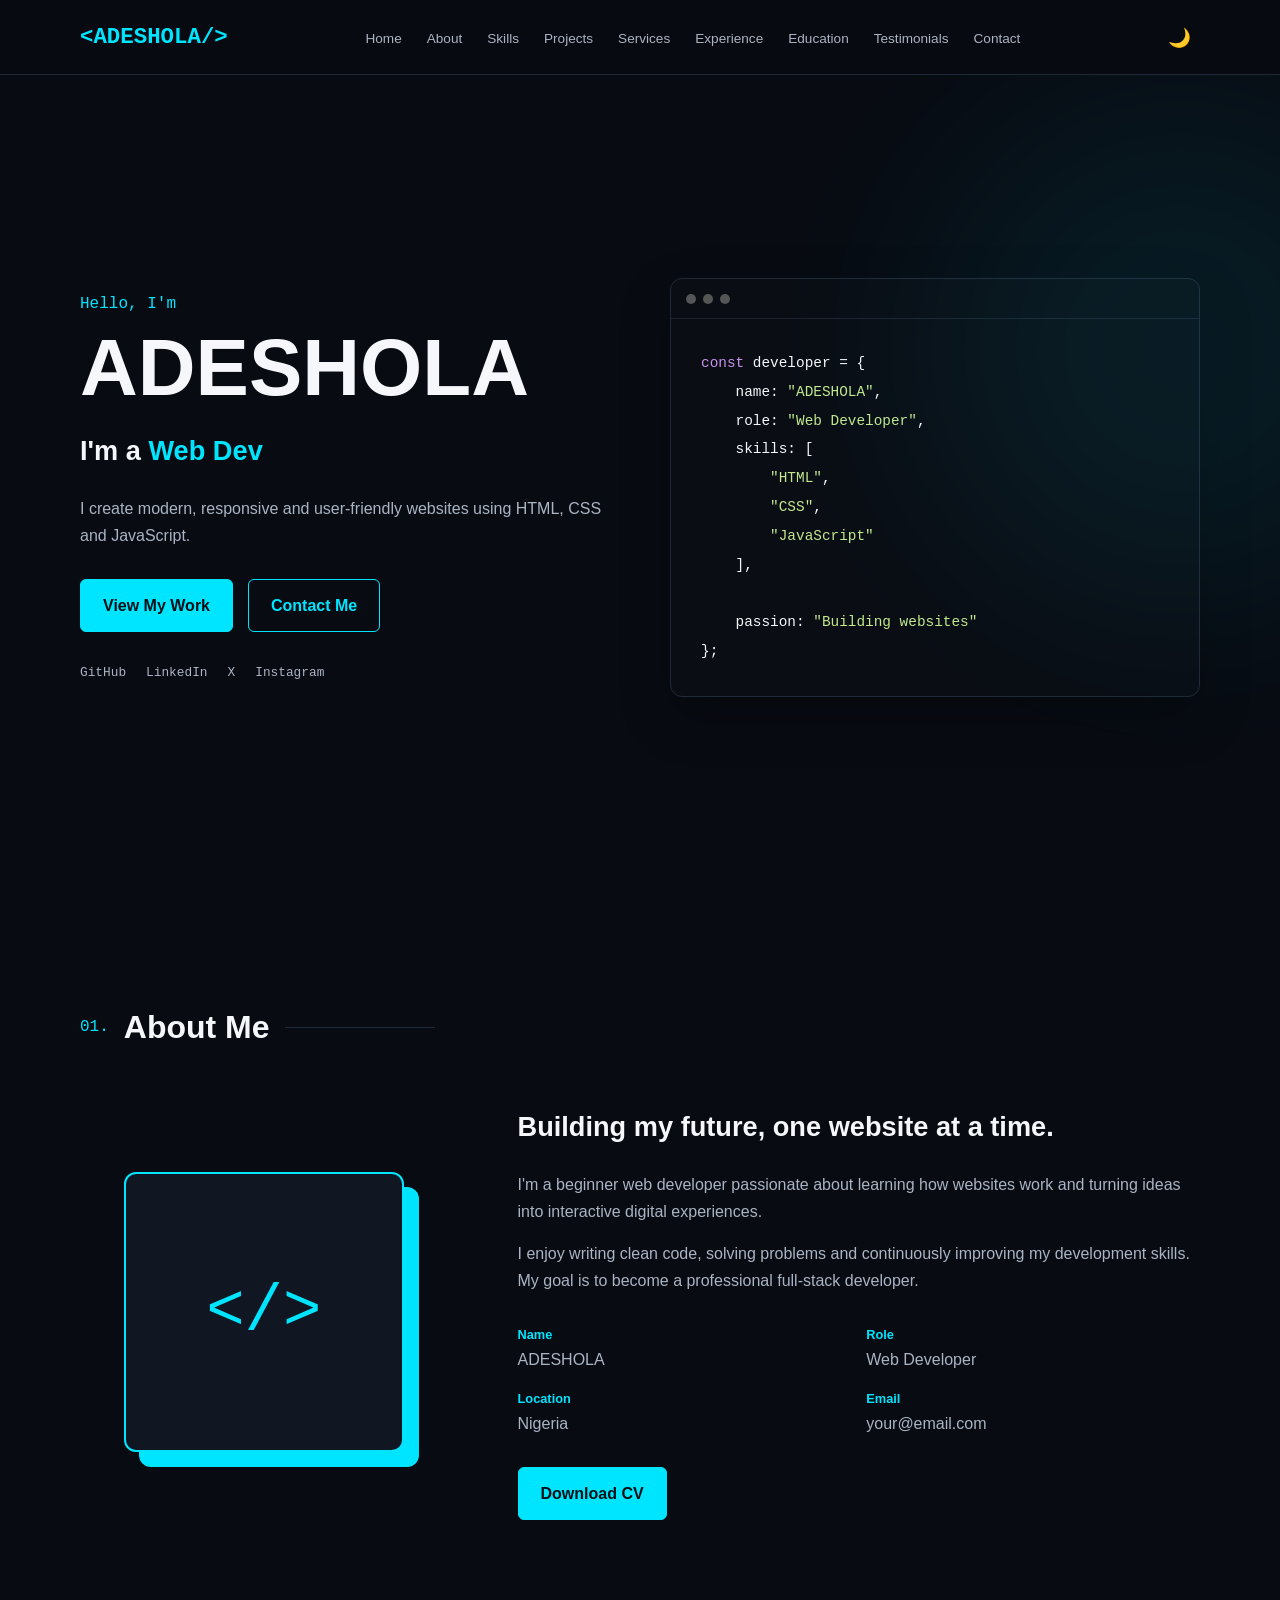
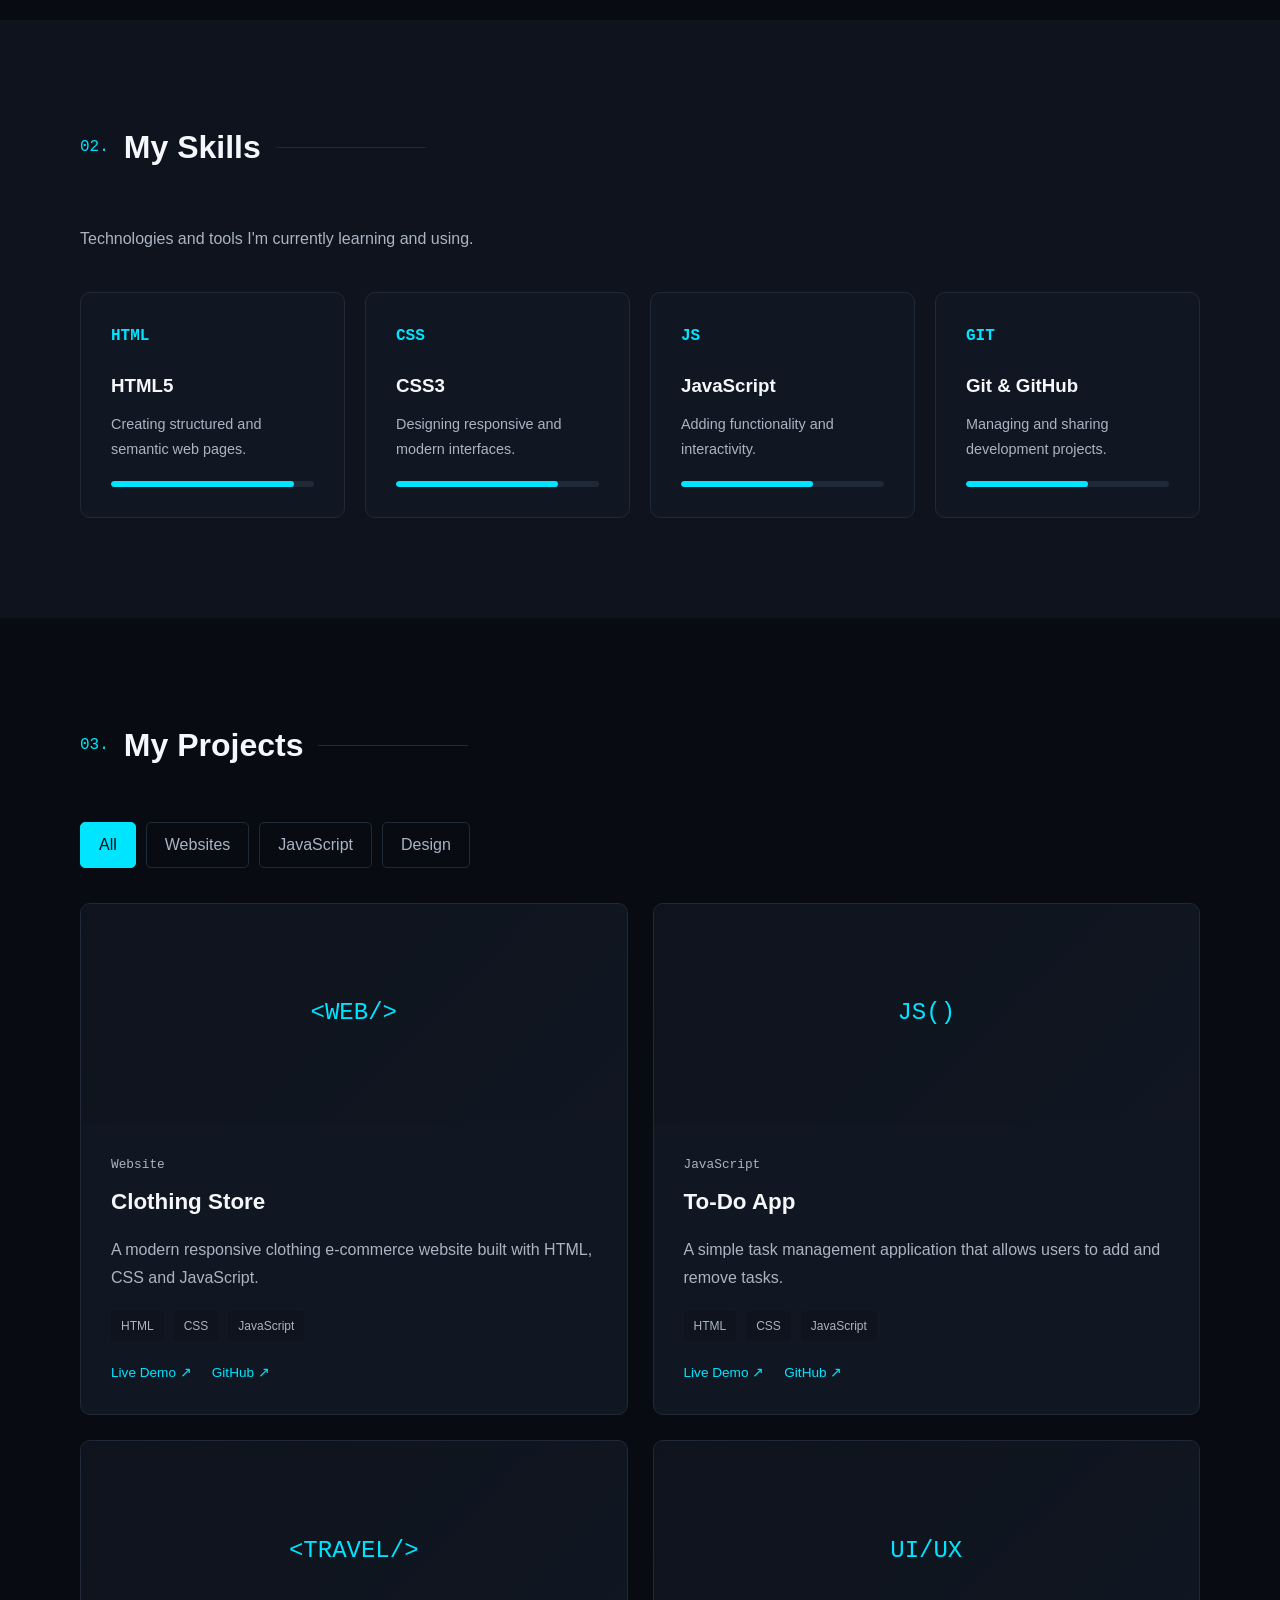
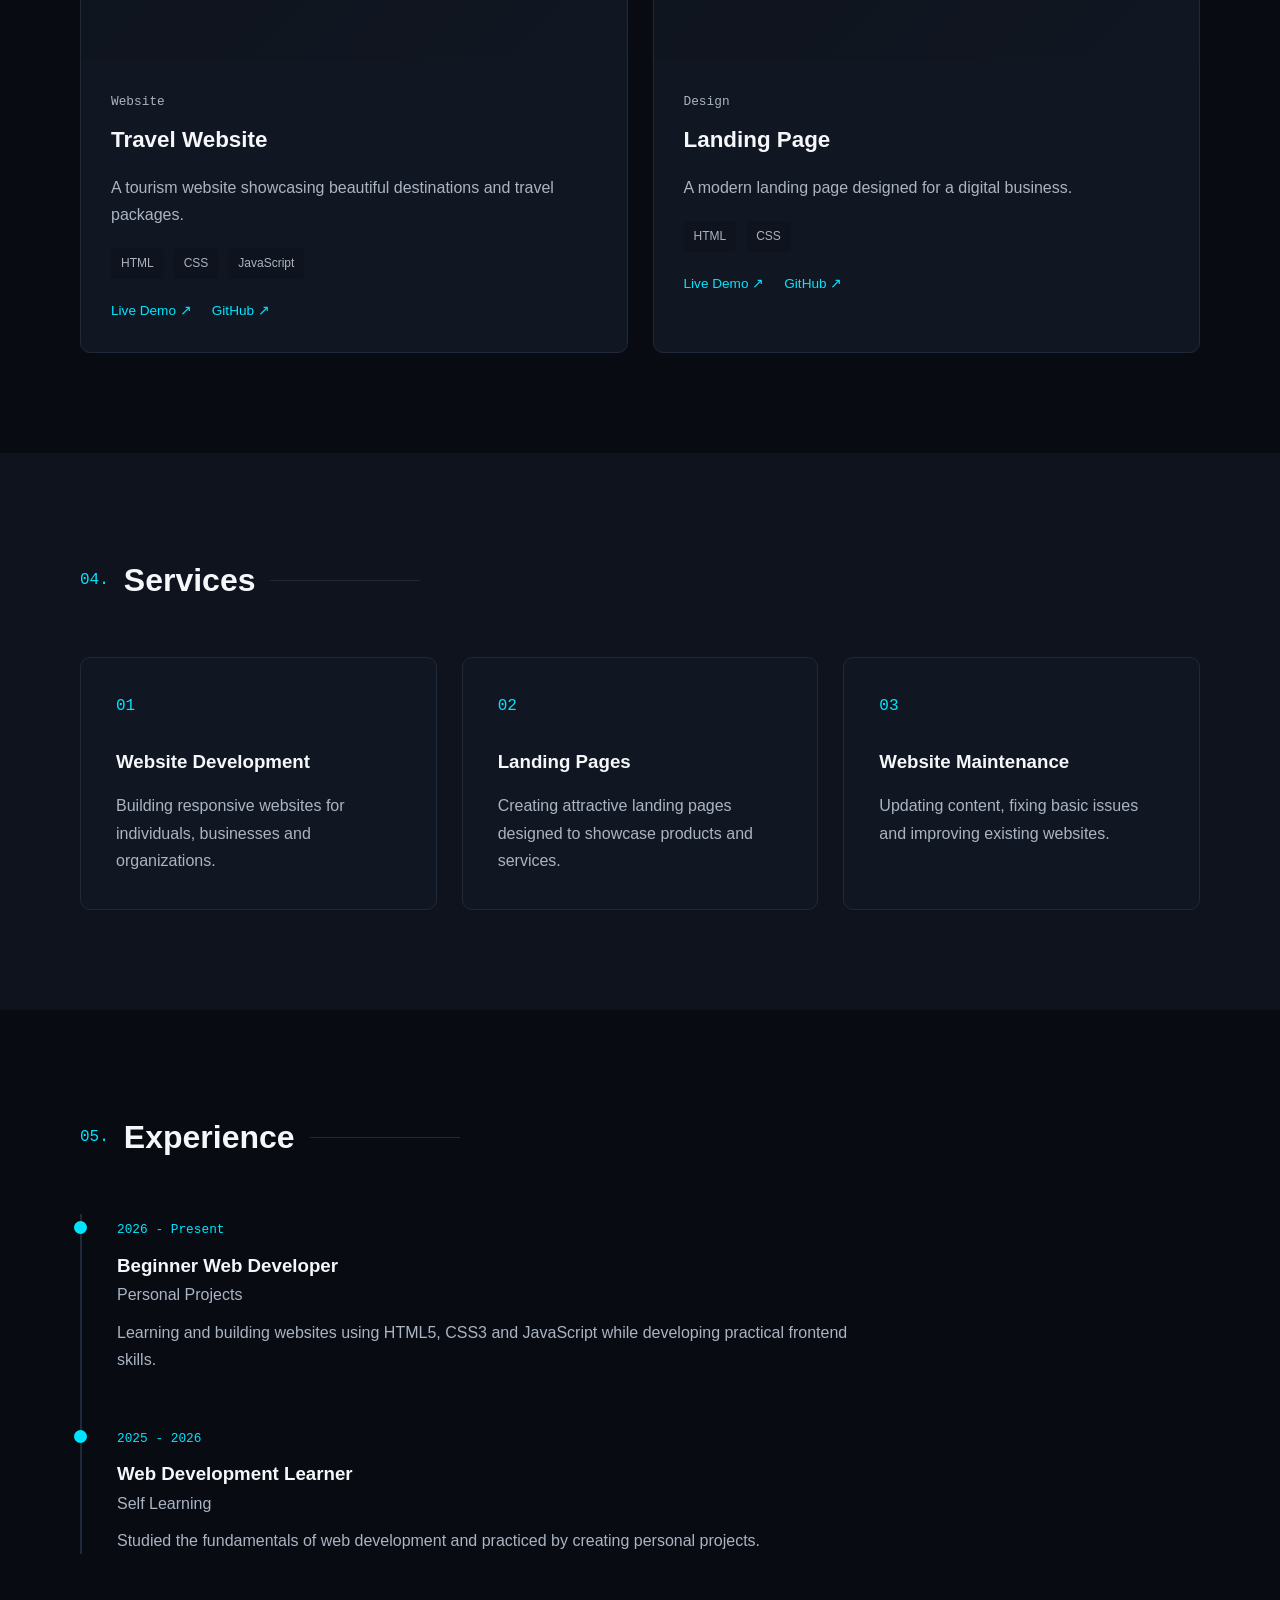
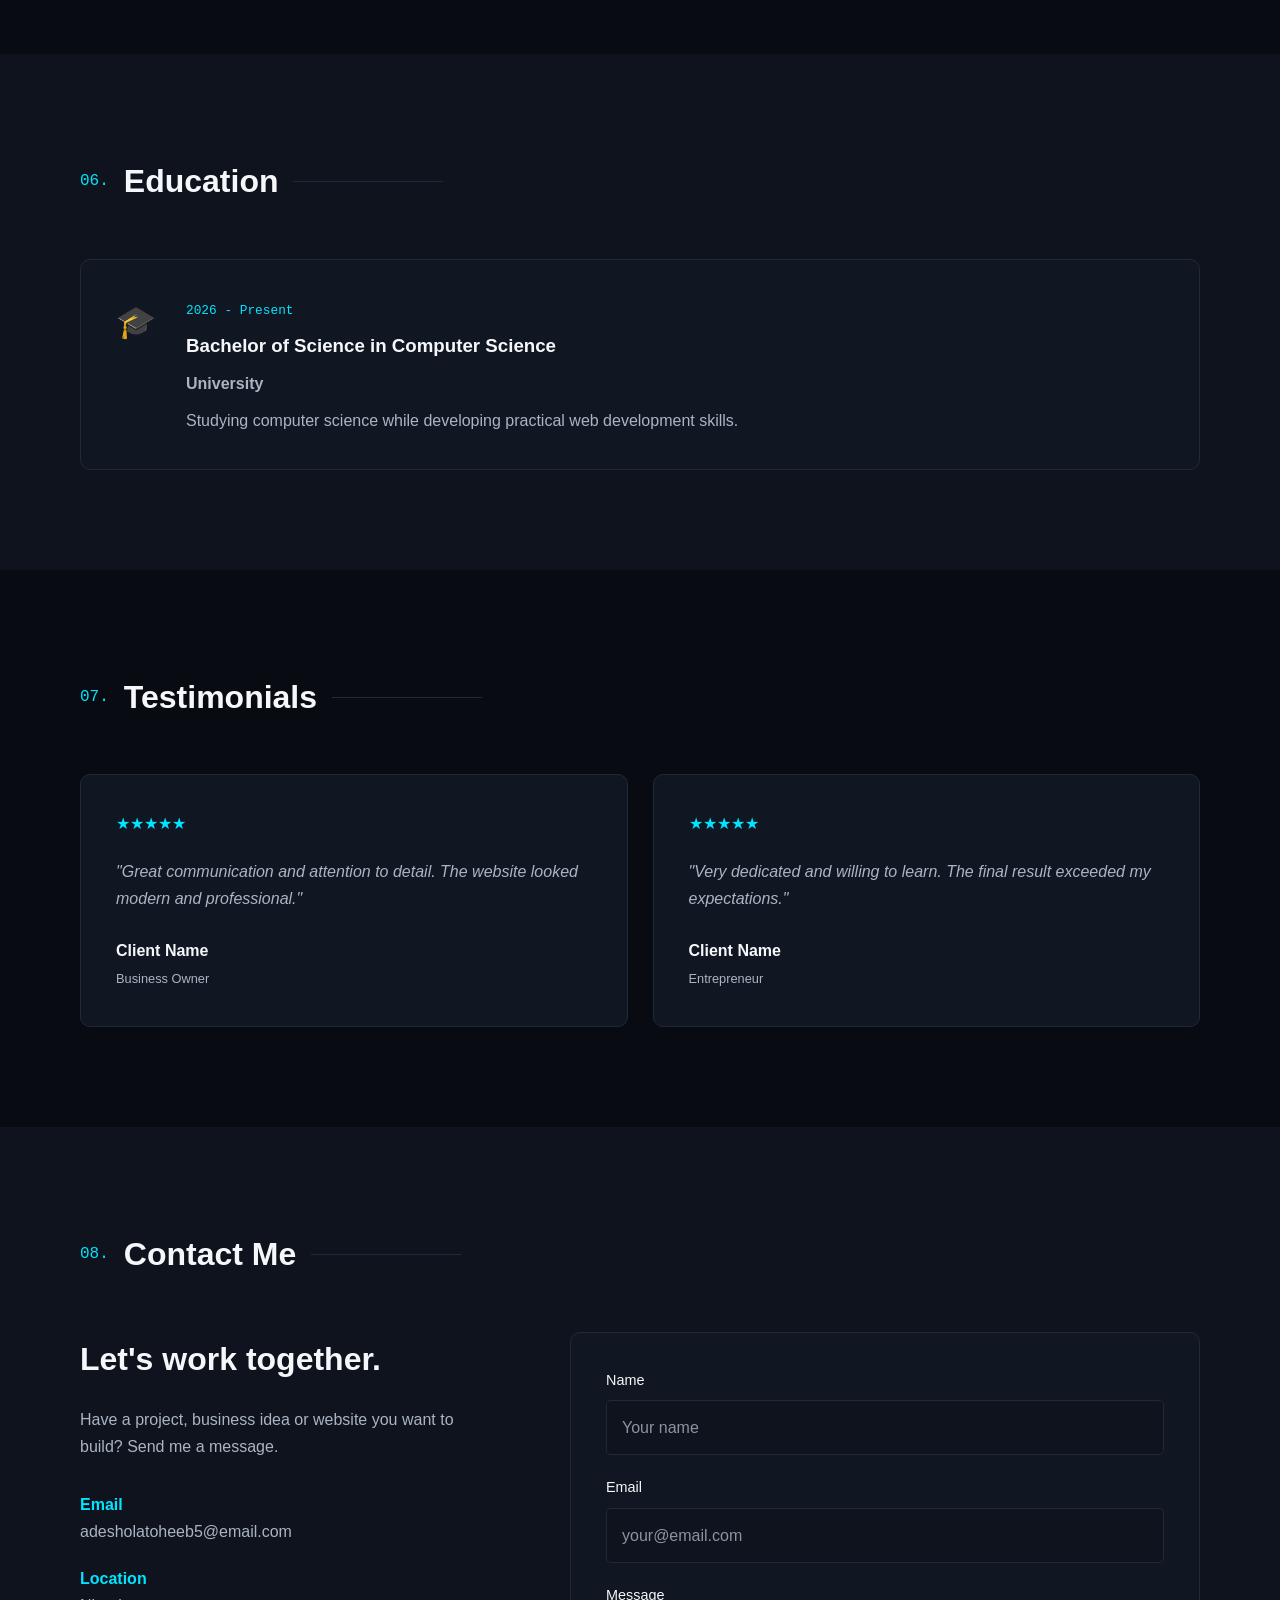
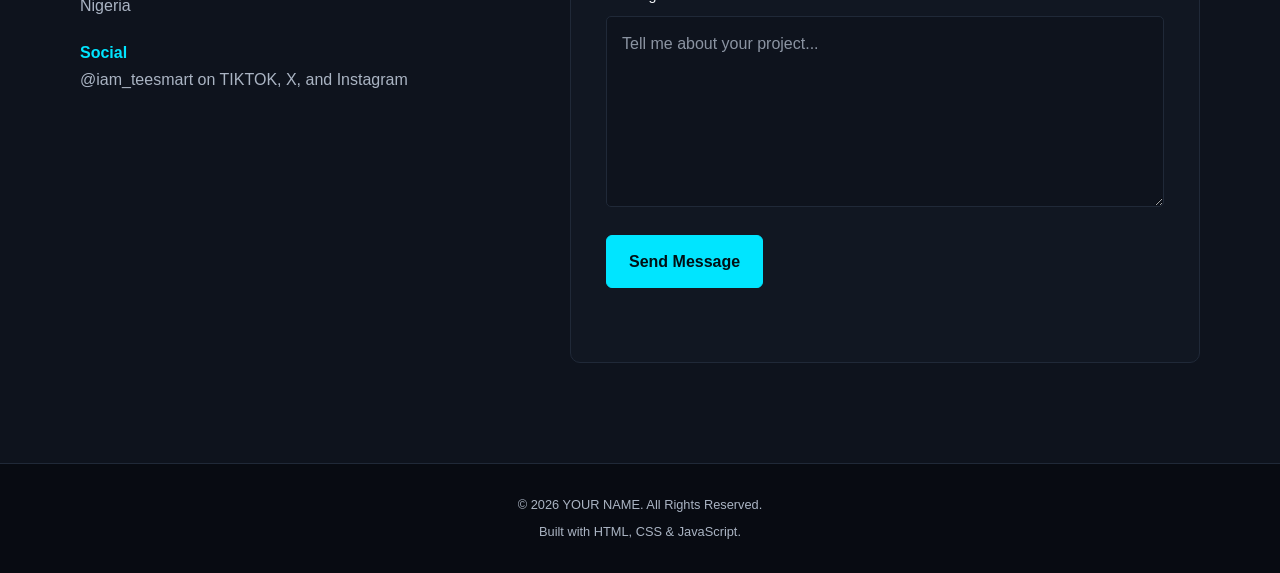
==== commit a95566ef: "Update fmt.Println output from 'Hello' to 'Goodbye'" ====
--- a/index.html
+++ b/index.html
@@ -236,7 +236,7 @@
 
 
                         <a
-                            href="https://www.instagram.com/"
+                            href="https://www.instagram.com/justt.adeshola"
                             target="_blank"
                             rel="noopener noreferrer"
                             aria-label="Visit Instagram"
